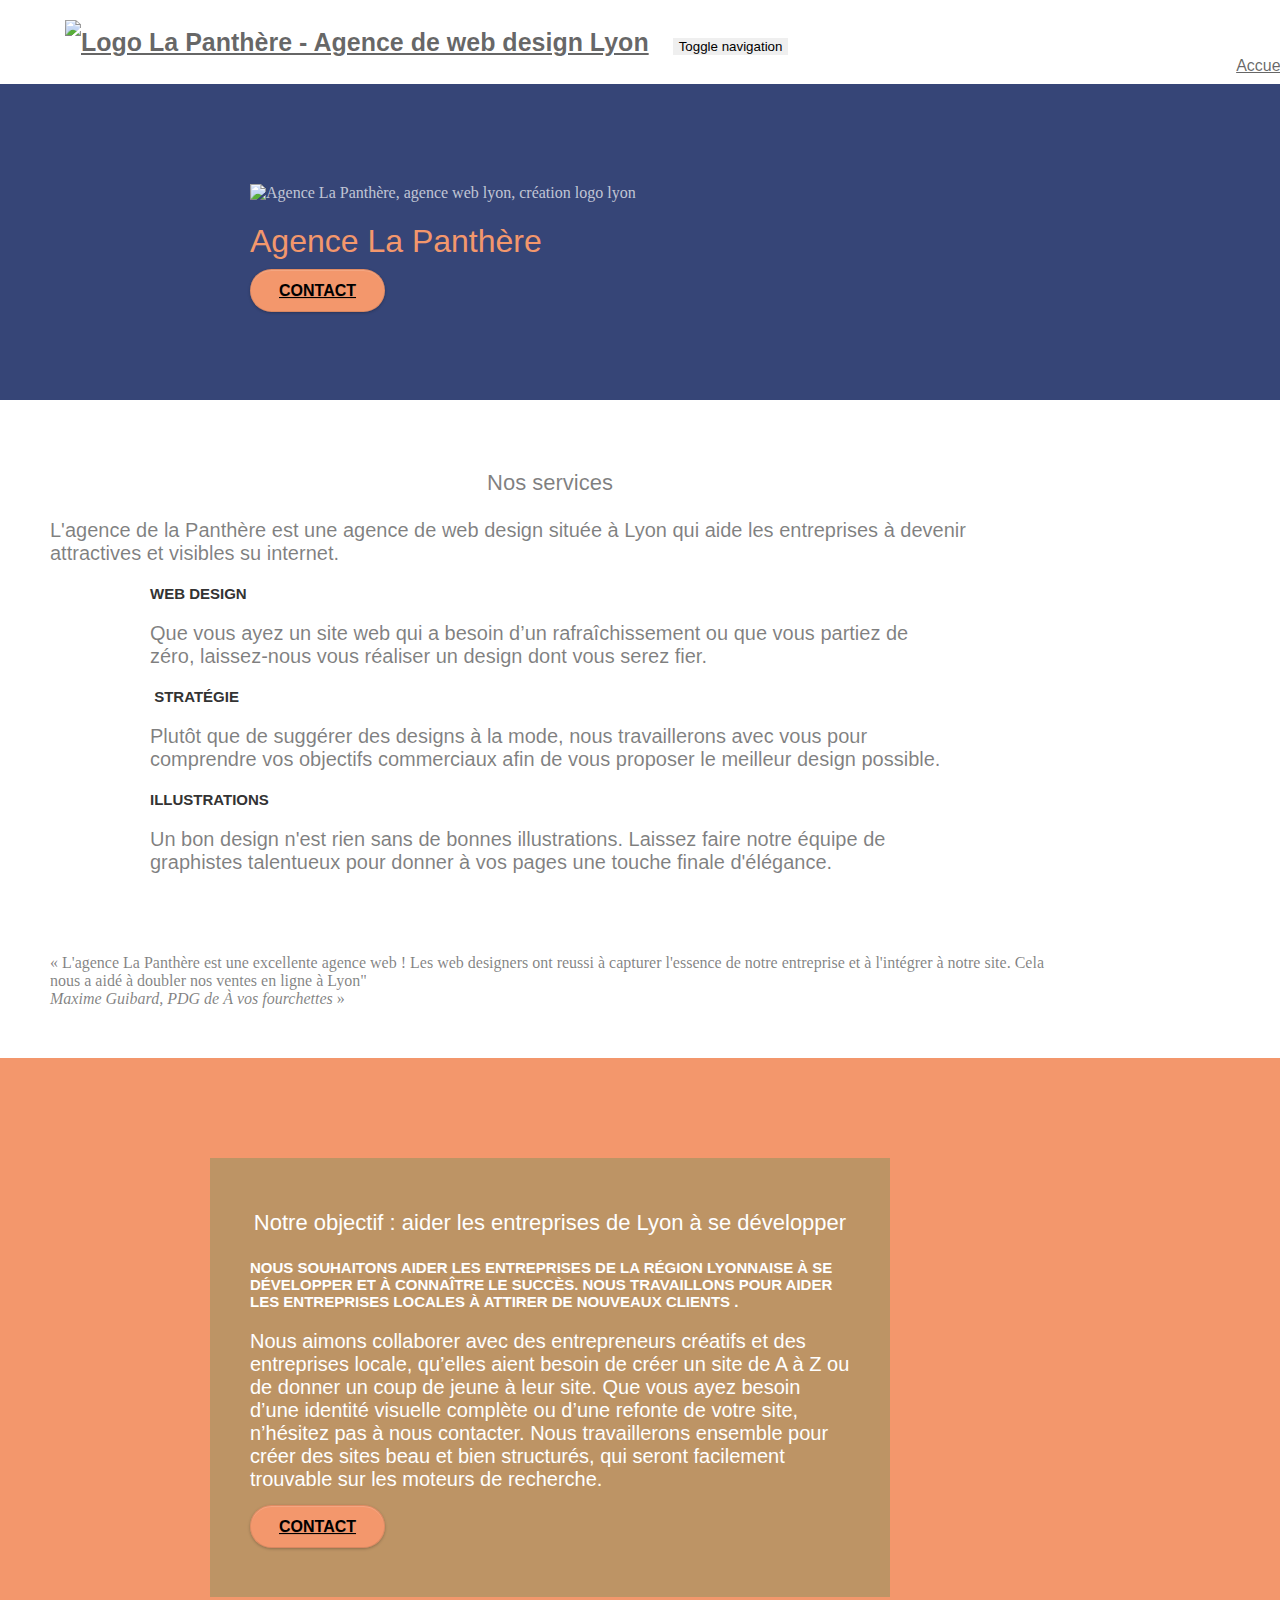
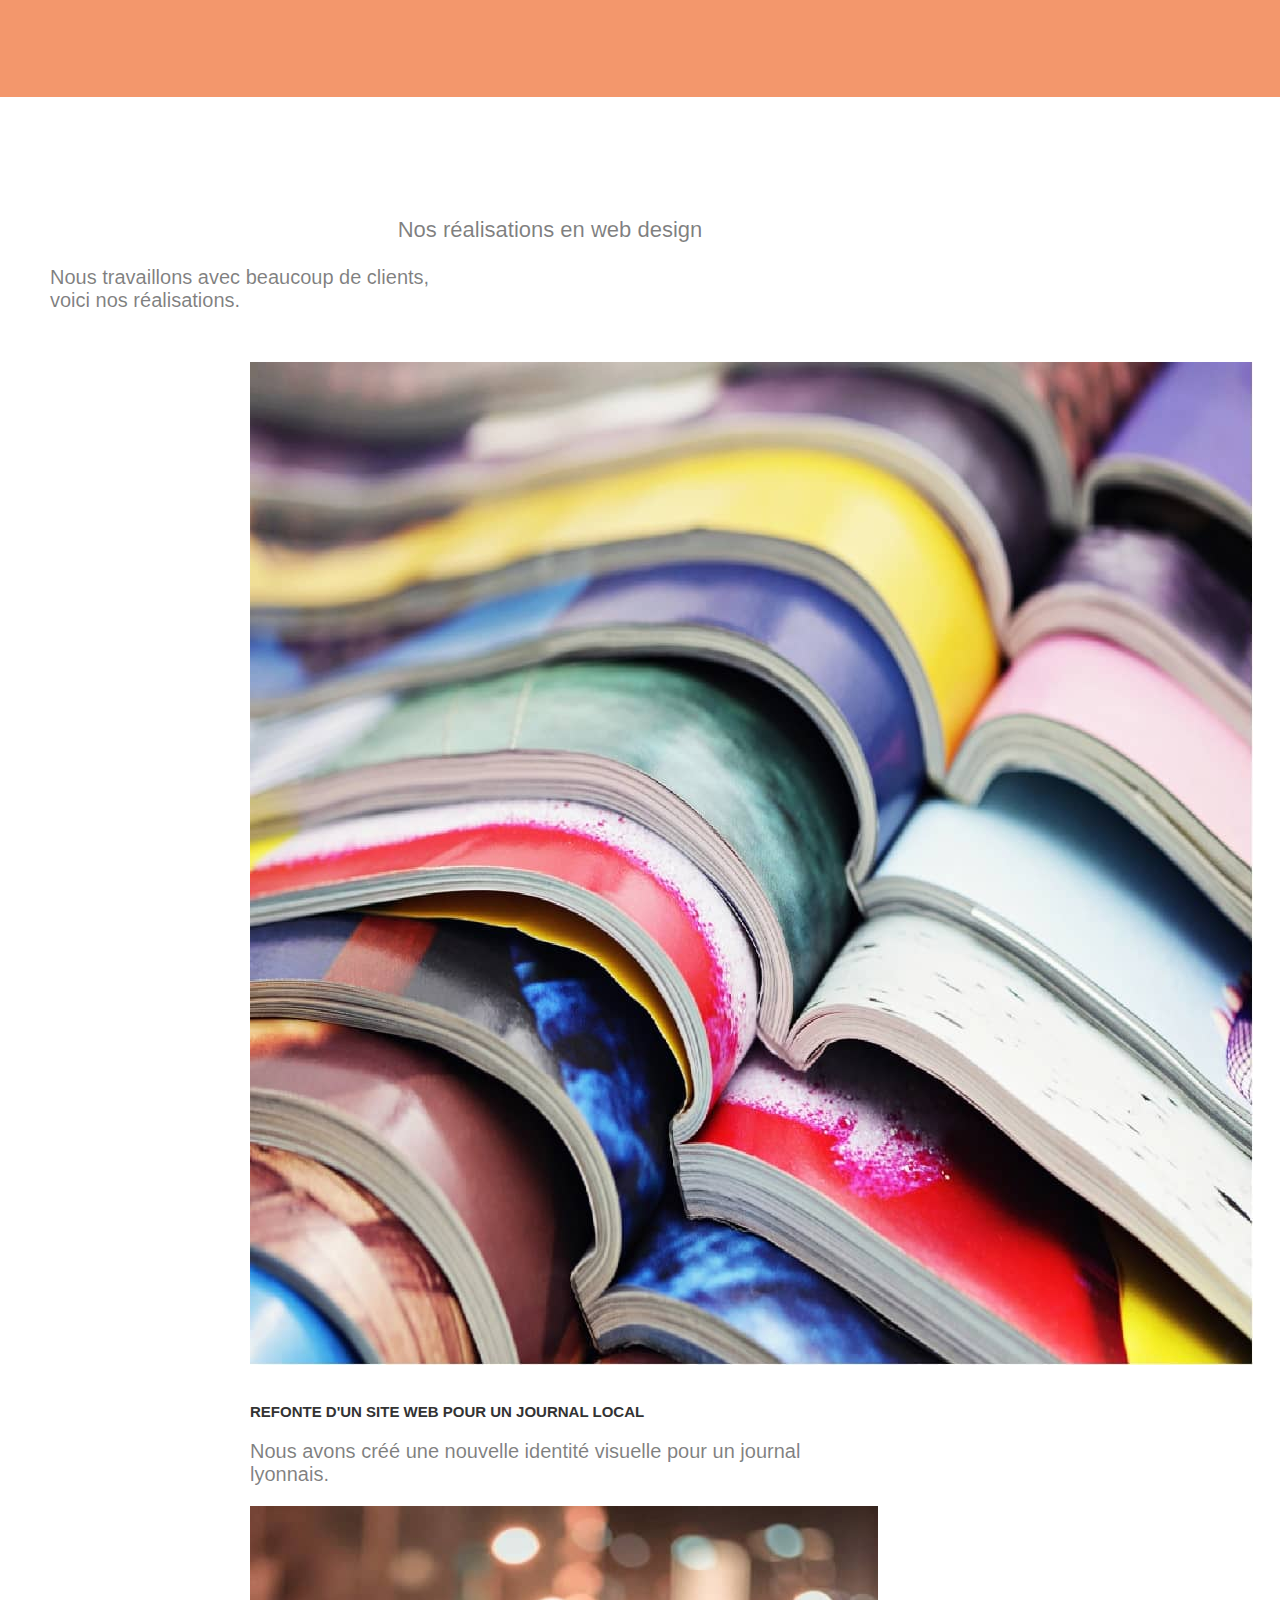
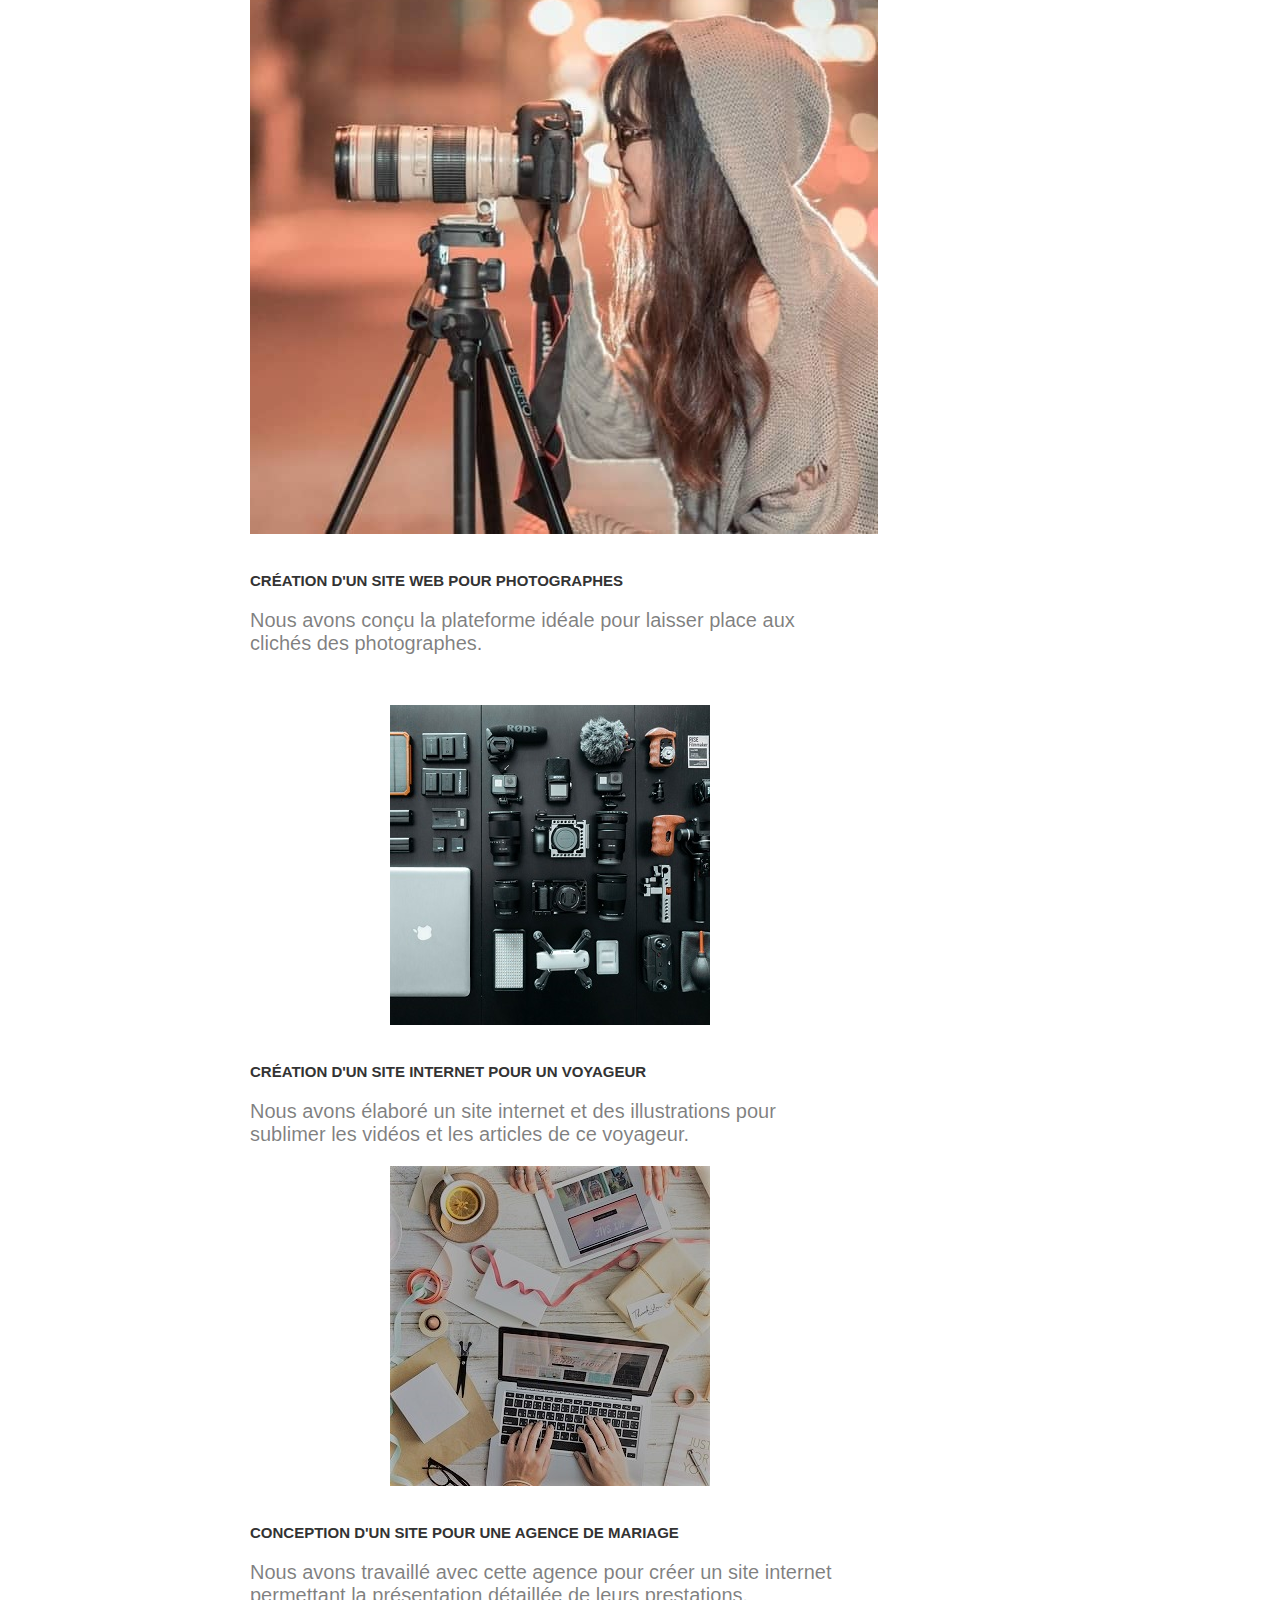
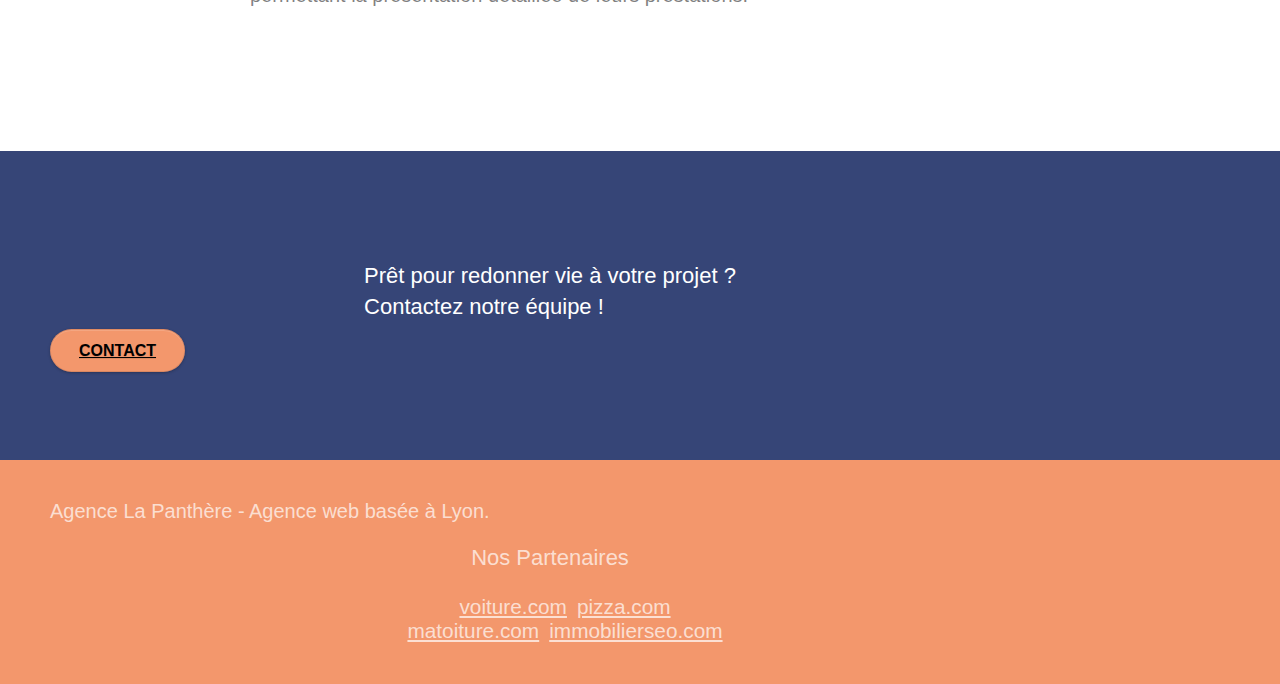
==== index.html @ dbff0702 "label" ====
<!doctype html>
<html lang="fr">
<head>
    <meta charset="utf-8">
    <meta name="keywords" content="seo, google, site web, site internet, agence design lyon, agence design, agence design,agence design,agence design,agence design,agence design,agence design,agence design,agence design">
    <meta name="description" content="La Panthère, entreprise de web design à Lyon vous apporte son expertise">
    <meta name="viewport" content="width=device-width, initial-scale=1.0, viewport-fit=cover">
	<meta name="robots" content="follow"/>
    <link rel="shortcut icon" type="image/png" href="favicon.jpg">
    
	<link rel="stylesheet" type="text/css" href="./css/bootstrap.css">
	<link rel="stylesheet" type="text/css" href="style.css">
	<link rel="stylesheet" type="text/css" href="./css/font-awesome.css">
	<link rel="stylesheet" type="text/css" href="./css/et-line.css">
	
    
	<script src="./js/jquery-2.1.0.js"></script>
	<script src="./js/bootstrap.js"></script>
	<script src="./js/blocs.js"></script>
	<script src="./js/jquery.touchSwipe.js" defer></script>
	<script src="./js/gmaps.js"></script>

    <title>La Panthère - Agence de web design Lyon</title>

    
<!-- Analytics -->
 
<!-- Analytics END -->
    
</head>
<body>
<!-- Principal conteneur -->
<div class="page-container">
    
<!-- bloc-0 -->
<div class="bloc bgc-white l-bloc " id="bloc-0">
	<div class="container bloc-sm">

		<nav class="navbar row">
			<div class="navbar-header">
				<a class="navbar-brand" href="index.html"><img src="img/agence-la-panthere-monochrome.svg" alt="Logo La Panthère - Agence de web design Lyon " height="40" /></a>
				<button id="nav-toggle" type="button" class="ui-navbar-toggle navbar-toggle" data-toggle="collapse" data-target=".navbar-1">
					<span class="sr-only">Toggle navigation</span><span class="icon-bar"></span><span class="icon-bar"></span><span class="icon-bar"></span>
				</button>
			</div>
			<div class="collapse navbar-collapse navbar-1 special-dropdown-nav">
				<ul class="site-navigation nav navbar-nav">
					<li>
						<a href="index.html">Accueil</a>
					</li>
					<li>
					</li>
					<li>
						<a href="page2.html">page2 &gt;</a>
					</li>
				</ul>
			</div>
		</nav>
	</div>
</div>
<!-- bloc-0 END -->

<!-- bloc-1-presentation -->
<div class="bloc bgc-dark-slate-blue bg-banniere d-bloc bg-t-edge bloc-bg-texture texture-paper b-parallax" id="bloc-1-hero">
	<div class="container bloc-lg">
		<div class="row tight-width-whitespace">
			<div class="col-sm-12">
				<img src="img/logo.png" class="center-block image-resize-mode" width="100" alt="Agence La Panthère, agence web lyon, création logo lyon" />
				<h1 class="text-center hero-bloc-text tc-white ">
					Agence La Panthère
				</h1>
				<div class="text-center">
					<a href="page2.html" class="btn btn-lg btn-clean btn-rd cta-hero btn-atomic-tangerine" id="cta-hero">Contact</a>
				</div>
			</div>
		</div>
	</div>
</div>
<!-- bloc-1-presentation END -->

<!-- bloc-2-services -->
<div class="bloc bgc-white l-bloc" id="bloc-2-services">
	<div class="container bloc-md">
		<div class="row">
			<div>
				<h2 class="text-center ">Nos services</h2>
			</div>
			<div class="col-sm-12 text-center">
				<p>L'agence de la Panthère est une agence de web design située à Lyon qui
					aide les
					entreprises à devenir attractives et visibles su internet.</p>
			</div>
		</div>
		<div class="row voffset-lg med-width-whitespace">
			<div class="col-sm-4">
				<div class="text-center">
					<span class="et-icon-browser sm-shadow icon-dark-slate-blue icons icon-lg"></span>
				</div>
				<h3 class="mg-md text-center">
					Web design
				</h3>
				<p class="text-center">
					Que vous ayez un site web qui a besoin d&rsquo;un rafraîchissement ou que vous partiez de zéro, laissez-nous vous réaliser un design dont vous serez fier.
				</p>
			</div>
			<div class="col-sm-4">
				<div class="text-center">
					<span class="et-icon-presentation sm-shadow icon-dark-slate-blue icons icon-lg"></span>
				</div>
				<h3 class="mg-md text-center">
					&nbsp;Stratégie
				</h3>
				<p class="text-center ">
					Plutôt que de suggérer des designs à la mode, nous travaillerons avec vous pour comprendre vos objectifs commerciaux afin de vous proposer le meilleur design possible.<br>
				</p>
			</div>
			<div class="col-sm-4">
				<div class="text-center">
					<span class="et-icon-edit sm-shadow icon-dark-slate-blue icons icon-lg"></span>
				</div>
				<h3 class="mg-md text-center">
					Illustrations
				</h3>
				<p class="text-center ">
					Un bon design n'est rien sans de bonnes illustrations. Laissez faire notre équipe de graphistes talentueux pour donner à vos pages une touche finale d'élégance.
				</p>
			</div>
		</div>
		<div class="row voffset-lg voffset">
			<div class="col-xs-12 col-md-8 col-md-offset-2 text-center">
				<q>
					L'agence La Panthère est une excellente agence web ! Les web designers ont reussi à capturer
					l'essence de notre entreprise et à l'intégrer à notre site. Cela nous a aidé à doubler nos ventes
					en ligne à Lyon"<br>
					<cite>Maxime Guibard, PDG de À vos fourchettes</cite>
				</q>

			</div>
		</div>
	</div>
</div>
<!-- bloc-2-services END -->

<!-- bloc-3-what-i-do -->
<div class="bloc tc-white bgc-atomic-tangerine bg-presentation d-bloc bloc-bg-texture texture-paper b-parallax" id="bloc-3-what-i-do">
	<div class="container bloc-lg">
		<div class="row tight-width-whitespace black-background">
			<div class="col-sm-12">
				<h2 class="mg-md text-center white">
					Notre objectif : aider les entreprises de Lyon à se développer
				</h2>
				<h3 class="mg-md text-center white">
					Nous souhaitons aider les entreprises de la région Lyonnaise à se développer et à connaître le succès. Nous travaillons pour aider les entreprises locales à attirer de nouveaux clients .<br>
				</h3>
				<p class="text-center white">
					Nous aimons collaborer avec des entrepreneurs créatifs et des entreprises locale,
					 qu’elles aient besoin de créer un site de A à Z ou de donner un coup de jeune
					  à leur site. Que vous ayez besoin d’une identité visuelle complète ou d’une
					   refonte de votre site, n’hésitez pas à nous contacter. Nous travaillerons
					    ensemble pour créer des sites beau et bien structurés, qui seront facilement
						 trouvable sur les moteurs de recherche. <br><br>
						 <a href="page2.html" class="btn btn-lg btn-clean btn-rd cta-hero btn-atomic-tangerine" id="cta-hero">Contact</a><br>
				</p>
			</div>
		</div>
	</div>
</div>
<!-- bloc-3-what-i-do END -->

<!-- bloc-4-portfolio -->
<div class="bloc bgc-white bg-lines-h2-bg bg-repeat l-bloc" id="bloc-4-portfolio">
	<div class="container bloc-lg">
		<div class="row">
			<div>
				<h2 class="text-center">Nos réalisations en web design</h2>
			</div>
			<div class="col-sm-12 text-center">
				<p>Nous travaillons avec beaucoup de clients, <br> voici nos réalisations.</p>
			</div>
		</div>
		<div class="row tight-width-whitespace portfolio-row">
			<div class="col-sm-6">
				<a href="#" data-lightbox="img/1.jpg" data-gallery-id="gallery-1" data-caption="Refonte d'un site web pour un journal local" data-frame="snapshot-lb"><img src="img/1.jpg" alt="lyon web design logo agence web meilleure agence et refonte site web journal" class="img-responsive portfolio-thumb" /></a>
				<h3 class="mg-md text-center">
					Refonte d'un site web pour un journal local
				</h3>
				<p class="text-center">
					Nous avons créé une nouvelle identité visuelle pour un journal lyonnais.
				</p>
			</div>
			<div class="col-sm-6">
				<a href="#" data-lightbox="img/2.jpg" data-gallery-id="gallery-1" data-caption="Création d'un site web pour photographes" data-frame="snapshot-lb"><img src="img/2.jpg" class="img-responsive portfolio-thumb" alt="lyon web design logo agence web meilleure agence, Création d'un site web pour photographes" /></a>
				<h3 class="mg-md text-center">
					Création d'un site web pour photographes
				</h3>
				<p class="text-center">
					Nous avons conçu la plateforme idéale pour laisser place aux clichés des photographes.
				</p>
			</div>
		</div>
		<div class="row tight-width-whitespace portfolio-row">
			<div class="col-sm-6">
				<a href="#" data-lightbox="img/3.jpg" data-gallery-id="gallery-1" data-caption="Création d'un site internet pour un voyageur" data-frame="snapshot-lb"><img src="img/3.jpg" class="img-responsive portfolio-thumb" alt="lyon web design logo agence web meilleure agence, Création d'un site web pour voyageur"/></a>
				<h3 class="mg-md text-center">
					Création d'un site internet pour un voyageur
				</h3>
				<p class="text-center">
					Nous avons élaboré un site internet et des illustrations pour sublimer les vidéos et les articles de ce voyageur.
				</p>
			</div>
			<div class="col-sm-6">
				<a href="#" data-lightbox="img/4.jpg" data-gallery-id="gallery-1" data-caption="Conception d'un site pour une agence de mariage" data-frame="snapshot-lb"><img src="img/4.jpg" class="img-responsive portfolio-thumb" alt="lyon web design logo agence web meilleure agence, Création d'un site web pour agence de mariage" /></a>
				<h3 class="mg-md text-center">
					Conception d'un site pour une agence de mariage
				</h3>
				<p class="text-center">
					Nous avons travaillé avec cette agence pour créer un site internet permettant la présentation détaillée de leurs prestations.
				</p>
			</div>
		</div>
	</div>
</div>
<!-- bloc-4-portfolio END -->

<!-- bloc-5-cta -->
<div class="bloc bgc-dark-slate-blue bg-banniere d-bloc bloc-bg-texture texture-paper" id="bloc-5-cta">
	<div class="container bloc-lg">
		<div class="row">
			<h2 class="mg-md text-center white">
				Prêt pour redonner vie à votre projet ?<br>Contactez notre équipe !
			</h2>
			<div class="col-sm-12 text-center">
				<a href="page2.html" class="btn btn-atomic-tangerine btn-clean btn-rd btn-lg cta-hero">Contact</a>
			</div>
		</div>
	</div>
</div>
<!-- bloc-5-cta END -->

<!-- ScrollToTop Button -->
<a class="bloc-button btn btn-d scrollToTop" onclick="scrollToTarget('1')"><span class="fa fa-chevron-up"></span></a>
<!-- ScrollToTop Button END-->

<!-- Footer - bloc-8 -->
<div class="bloc bgc-atomic-tangerine d-bloc" id="bloc-8">
	<div class="container bloc-sm">
		<div class="row">
			<div class="col-sm-12">
				<p class="text-center">
					Agence La Panthère - Agence web basée à Lyon.<br>
				</p>
				<div class="row row-no-gutters social">
					<div class="col-sm-3">
						<div class="text-center">
							<a class="social" href="https://twitter.com/?lang=fr"><span aria-label="Twitter" class="fa fa-twitter icon-md"></span></a>
						</div>
					</div>
					<div class="col-sm-3">
						<div class="text-center">
							<a class="social" href="https://www.facebook.com/"><span aria-label="Facebook" class="fa fa-facebook icon-md"></span></a>
						</div>
					</div>
					<div class="col-sm-3">
						<div class="text-center">
							<a class="social" href="https://dribbble.com/"><span aria-label="Dribbble" class="fa fa-dribbble icon-md"></span></a>
						</div>
					</div>
					<div class="col-sm-3">
						<div class="text-center">
							<a class="social" href="https://www.instagram.com/?hl=fr"><span aria-label="Instagram" class="fa fa-instagram icon-md"></span></a>
						</div>
					</div>
					<div class="partners row">
						<div class="col-sm-12">
							<aside>
								<h2>Nos Partenaires</h2>
								<ul>
									<li><a class="foot-font-color" href="voiture.com">voiture.com</a></li>
									<li><a class="foot-font-color" href="pizza.com">pizza.com</a></li>
									<li><a class="foot-font-color" href="matoiture.com">matoiture.com</a></li>
									<li><a class="foot-font-color" href="immobilierseo.com">immobilierseo.com</a></li>
								</ul>
							</aside>
						</div>
					</div>
				</div>
			</div>
		</div>
	</footer>
<!-- Footer - bloc-8 END -->

</div>
<!-- Principal conteneur END -->
    

</body>
</html>
---- style.css ----
body {
    margin: 0;
    padding: 0;
    background: #FFF;
    overflow-x: hidden;
    -webkit-font-smoothing: antialiased;
    -moz-osx-font-smoothing: grayscale;
}

a,
button {
    transition: all .3s ease-in-out;
    outline: none!important;
}

a:hover {
    text-decoration: none;
    cursor: pointer;
}


ul{
    list-style: none;
    display: flex;
    font-size: 1.3em;
    justify-content: center;
    flex-wrap: wrap;
}

li{
    margin-right: 10px;
}

#page-loading-blocs-notifaction {
    position: fixed;
    top: 0;
    bottom: 0;
    width: 100%;
    z-index: 100000;
    background: #FFFFFF url("img/pageload-spinner.gif") no-repeat center center;
}

.bloc {
    width: 100%;
    clear: both;
    background: 50% 50% no-repeat;
    padding: 0 50px;
    -webkit-background-size: cover;
    -moz-background-size: cover;
    -o-background-size: cover;
    background-size: cover;
    position: relative;
}

.bloc .container {
    padding-left: 0;
    padding-right: 0;
}

.bloc-lg {
    padding: 100px 50px;
}

.bloc-md {
    padding: 50px;
}

.bloc-sm {
    padding: 20px 50px;
}

.bg-center,
.bg-l-edge,
.bg-r-edge,
.bg-t-edge,
.bg-b-edge,
.bg-tl-edge,
.bg-bl-edge,
.bg-tr-edge,
.bg-br-edge,
.bg-repeat {
    -webkit-background-size: auto!important;
    -moz-background-size: auto!important;
    -o-background-size: auto!important;
    background-size: auto!important;
}

.bg-repeat {
    background: repeat;
}

.bg-t-edge {
    background: top no-repeat;
}

.bloc-bg-texture::before {
    content: "";
    background-size: 2px 2px;
    position: absolute;
    top: 0;
    bottom: 0;
    left: 0;
    right: 0;
}

.texture-paper::before {
    background: url("img/texture-paper.png");
    background-size: 280px 280px;
}

.b-parallax {
    background-attachment: fixed;
}

.d-bloc {
    color: rgba(255, 255, 255, .7);
}

.d-bloc button:hover {
    color: rgba(255, 255, 255, .9);
}

.d-bloc .icon-round,
.d-bloc .icon-square,
.d-bloc .icon-rounded,
.d-bloc .icon-semi-rounded-a,
.d-bloc .icon-semi-rounded-b {
    border-color: rgba(255, 255, 255, .9);
}

.d-bloc .divider-h span {
    border-color: rgba(255, 255, 255, .2);
}

.d-bloc .a-btn,
.d-bloc .navbar a,
.d-bloc .navbar-brand,
.d-bloc a .icon-sm,
.d-bloc a .icon-md,
.d-bloc a .icon-lg,
.d-bloc a .icon-xl,
.d-bloc h1 a,
.d-bloc h2 a,
.d-bloc h3 a,
.d-bloc h4 a,
.d-bloc h5 a,
.d-bloc h6 a,
.d-bloc p a {
    color: rgba(255, 255, 255, .6);
}

.d-bloc .a-btn:hover,
.d-bloc .navbar a:hover,
.d-bloc .navbar-brand:hover,
.d-bloc a:hover .icon-sm,
.d-bloc a:hover .icon-md,
.d-bloc a:hover .icon-lg,
.d-bloc a:hover .icon-xl,
.d-bloc h1 a:hover,
.d-bloc h2 a:hover,
.d-bloc h3 a:hover,
.d-bloc h4 a:hover,
.d-bloc h5 a:hover,
.d-bloc h6 a:hover,
.d-bloc p a:hover {
    color: rgba(255, 255, 255, 1);
}

.d-bloc .navbar-toggle .icon-bar {
    background: rgba(255, 255, 255, 1);
}

.d-bloc .btn-wire,
.d-bloc .btn-wire:hover {
    color: rgba(255, 255, 255, 1);
    border-color: rgba(255, 255, 255, 1);
}

.d-bloc .panel {
    color: rgba(0, 0, 0, .5);
}

.d-bloc .panel button:hover {
    color: rgba(0, 0, 0, .7);
}

.d-bloc .panel icon {
    border-color: rgba(0, 0, 0, .7);
}

.d-bloc .panel .divider-h span {
    border-color: rgba(0, 0, 0, .1);
}

.d-bloc .panel .a-btn {
    color: rgba(0, 0, 0, .6);
}

.d-bloc .panel .a-btn:hover {
    color: rgba(0, 0, 0, 1);
}

.d-bloc .panel .btn-wire,
.d-bloc .panel .btn-wire:hover {
    color: rgba(0, 0, 0, .7);
    border-color: rgba(0, 0, 0, .3);
}

.d-bloc .panel,
.l-bloc {
    color: rgba(0, 0, 0, .5);
}

.d-bloc .panel button:hover,
.l-bloc button:hover {
    color: rgba(0, 0, 0, .7);
}

.l-bloc .icon-round,
.l-bloc .icon-square,
.l-bloc .icon-rounded,
.l-bloc .icon-semi-rounded-a,
.l-bloc .icon-semi-rounded-b {
    border-color: rgba(0, 0, 0, .7);
}

.d-bloc .panel .divider-h span,
.l-bloc .divider-h span {
    border-color: rgba(0, 0, 0, .1);
}

.d-bloc .panel .a-btn,
.l-bloc .a-btn,
.l-bloc .navbar a,
.l-bloc .navbar-brand,
.l-bloc a .icon-sm,
.l-bloc a .icon-md,
.l-bloc a .icon-lg,
.l-bloc a .icon-xl,
.l-bloc h1 a,
.l-bloc h2 a,
.l-bloc h3 a,
.l-bloc h4 a,
.l-bloc h5 a,
.l-bloc h6 a,
.l-bloc p a {
    color: rgba(0, 0, 0, .6);
}

.d-bloc .panel .a-btn:hover,
.l-bloc .a-btn:hover,
.l-bloc .navbar a:hover,
.l-bloc .navbar-brand:hover,
.l-bloc a:hover .icon-sm,
.l-bloc a:hover .icon-md,
.l-bloc a:hover .icon-lg,
.l-bloc a:hover .icon-xl,
.l-bloc h1 a:hover,
.l-bloc h2 a:hover,
.l-bloc h3 a:hover,
.l-bloc h4 a:hover,
.l-bloc h5 a:hover,
.l-bloc h6 a:hover,
.l-bloc p a:hover {
    color: rgba(0, 0, 0, 1);
}

.l-bloc .navbar-toggle .icon-bar {
    color: rgba(0, 0, 0, .6);
}

.d-bloc .panel .btn-wire,
.d-bloc .panel .btn-wire:hover,
.l-bloc .btn-wire,
.l-bloc .btn-wire:hover {
    color: rgba(0, 0, 0, .7);
    border-color: rgba(0, 0, 0, .3);
}

.voffset {
    margin-top: 30px;
}

.voffset-lg {
    margin-top: 80px;
}

.row-no-gutters {
    margin-right: 0;
    margin-left: 0;
}

.row.row-no-gutters > [class^="col-"],
.row.row-no-gutters > [class*=" col-"] {
    padding-right: 0;
    padding-left: 0;
}

#bloc-1-hero h1 {
    font-size: 32px;
}

.navbar {
    margin-bottom: 0;
    z-index: 1;
}

.navbar-brand {
    height: auto;
    padding: 3px 15px;
    font-size: 25px;
    font-weight: normal;
    font-weight: 600;
    line-height: 44px;
}

.navbar-brand img {
    max-height: 200px;
    margin: 0 5px 0 0;
    display: inline;
}

.navbar-brand img[src$=svg] {
    min-width: 100px;
}

.nav-center .navbar-brand img {
    margin: 0;
}

.navbar .nav {
    padding-top: 2px;
    margin-right: -16px;
    float: right;
    z-index: 1;
}

.nav > li {
    float: left;
    margin-top: 4px;
    font-size: 16px;
}

.navbar-nav .open .dropdown-menu > li > a {
    text-align: inherit;
}

.nav > li a:hover,
.nav > li a:focus {
    background: transparent;
}

.navbar-toggle {
    margin: 10px 10px 0 0;
    border: 0px;
}

.navbar-toggle:hover {
    background: transparent!important;
}

.navbar-toggle .icon-bar {
    background-color: rgba(0, 0, 0, .5);
    width: 26px;
}

.nav-invert .navbar .nav {
    float: left;
}

.nav-invert .navbar-header,
.nav-invert .navbar-brand {
    float: right;
    position: relative;
    z-index: 2;
}

@media (min-width: 768px) {
    .site-navigation {
        position: absolute;
        top: 50%;
        right: 20px;
        transform: translate(0, -50%);
        -webkit-transform: translateY(-50%);
    }
    .nav > li .dropdown-menu a,
    .nav > li .dropdown-menu a:hover {
        color: #484848;
    }
    .nav-invert .site-navigation {
        left: 0;
        right: 0;
    }
    .nav-center {
        text-align: center;
    }
    .nav-center .navbar-header {
        width: 100%;
    }
    .nav-center .navbar-header,
    .nav-center .navbar-brand,
    .nav-center .nav > li {
        float: none;
        display: inline-block;
    }
    .nav-center .site-navigation {
        position: relative;
        width: 100%;
        right: 0;
        margin-right: 0px;
        margin-top: 20px;
    }
    .nav-center.mini-nav .navbar-toggle {
        float: none;
        margin: 10px auto 0;
    }
}

.nav > li > .dropdown a {
    background: none!important;
    display: block;
    padding: 14px 15px;
}

nav .caret {
    margin: 0 5px;
}

.dropdown-menu .dropdown-menu {
    top: -8px;
    left: 100%;
}

.dropdown-menu .dropmenu-flow-right {
    top: 100%;
    left: 0;
    margin-left: -1px;
    border-top-left-radius: 0;
    border-top-right-radius: 0;
}

.dropdown-menu .dropdown span {
    border: 4px solid black;
    border-top-color: transparent;
    border-right-color: transparent;
    border-bottom-color: transparent;
    margin: 6px -5px 0 0!important;
    float: right;
}

.mg-md {
    margin-top: 10px;
    margin-bottom: 20px;
}

.mg-lg {
    margin-top: 10px;
    margin-bottom: 40px;
}

.btn {
    margin: 0 5px 5px 0;
}

.btn.pull-right {
    margin: 0 0 5px 5px;
}

.btn-d,
.btn-d:hover,
.btn-d:focus {
    color: #FFF;
    background: rgba(0, 0, 0, .3);
}

button {
    outline: none!important;
}

.btn-rd {
    border-radius: 40px;
}

.btn-clean {
    border: 1px solid rgba(0, 0, 0, .08);
    border-bottom-color: rgba(0, 0, 0, .1);
    text-shadow: 0 1px 0 rgba(0, 0, 1, .1);
    box-shadow: 0 1px 3px rgba(0, 0, 1, .25), inset 0 1px 0 0 rgba(255, 255, 255, .15);
}

.icon-md {
    font-size: 30px!important;
}

.icon-lg {
    font-size: 60px!important;
}

.sm-shadow {
    text-shadow: 0 1px 2px rgba(0, 0, 0, .3);
}

.panel-sq,
.panel-sq .panel-heading,
.panel-sq .panel-footer {
    border-radius: 0;
}

.panel-rd {
    border-radius: 30px;
}

.panel-rd .panel-heading {
    border-radius: 29px 29px 0 0;
}

.panel-rd .panel-footer {
    border-radius: 0 0 29px 29px;
}

.form-control {
    border-color: rgba(0, 0, 0, .1);
    box-shadow: none;
}

.scrollToTop {
    width: 40px;
    height: 40px;
    position: fixed;
    bottom: 20px;
    opacity: 0;
    right: 20px;
    z-index: 500;
    transition: all .3s ease-in-out;
}

.scrollToTop span {
    margin-top: 6px;
}

.showScrollTop {
    font-size: 14px;
    opacity: 1;
}

a[data-lightbox] {
    position: relative;
    display: block;
    text-align: center;
}

a[data-lightbox]:hover::before {
    content: "+";
    font-family: "HelveticaNeue-Light", "Helvetica Neue Light", "Helvetica Neue", Helvetica, Arial;
    font-size: 32px;
    width: 50px;
    height: 50px;
    margin-left: -25px;
    border-radius: 50%;
    background: rgba(0, 0, 0, .6);
    color: #FFF;
    font-weight: 100;
    z-index: 1;
    position: absolute;
    top: 50%;
    transform: translateY(-50%);
    -webkit-transform: translateY(-50%);
}

a[data-lightbox]:hover img {
    opacity: 0.6;
    -webkit-animation-fill-mode: none;
    animation-fill-mode: none;
}

#lightbox-modal {
    display: flex;
    align-items: center;
}

#lightbox-modal .modal-dialog {
    width: 90%;
    max-width: 900px;
    margin: 0 auto 0;
}

#lightbox-modal .modal-dialog img {
    max-height: 90vh;
    margin: 0 auto;
}

.lightbox-caption {
    padding: 20px;
    color: #FFF;
    background: rgba(0, 0, 0, .5);
    position: absolute;
    left: 15px;
    right: 15px;
    bottom: 5px;
}

.close-lightbox {
    color: #FFF;
    font-size: 30px;
    position: absolute;
    top: 20px;
    right: 20px;
    z-index: 20;
    background: rgba(0, 0, 0, .5);
    border: none;
    line-height: 30px;
    padding: 0 9px 5px;
    opacity: 0.3;
}

.close-lightbox:hover,
.next-lightbox:hover,
.prev-lightbox:hover {
    opacity: 1.0;
    color: #FFF;
}

.next-lightbox,
.prev-lightbox {
    font-size: 20px;
    color: rgba(255, 255, 255, .9);
    background: rgba(0, 0, 0, .5);
    transition: all .2s ease-in-out;
    position: absolute;
    top: 45%;
    z-index: 1;
    opacity: 0.4;
}

.next-lightbox {
    padding: 6px 8px 1px 13px;
    right: 25px;
}

.prev-lightbox {
    padding: 6px 13px 1px 10px;
    left: 25px;
}

.snapshot-lb .modal-body {
    padding-bottom: 45px;
}

.snapshot-lb .lightbox-caption {
    padding: 0;
    color: rgba(0, 0, 0, .5);
    background: none;
}

h1,
h2,
h3,
h4,
h5,
h6,
p,
label,
.btn,
a {
    font-family: "helvetica";
    font-weight: 400;
}

li a{
    color: #FFFFFF;
}

.container {
    max-width: 1000px;
}

.hero-bloc-text {
    font-size: 38px;
}

.hero-bloc-text-sub {
    font-size: 36px;
}

.statement-bloc-text {
    line-height: 26px;
    font-style: italic;
    font-size: 20px;
    text-align: center;
    font-weight: lighter;
    max-width: 520px;
    margin: auto auto auto auto;
}

p {
    font-size: 20px;
}

.tight-width-whitespace {
    max-width: 600px;
    margin: auto auto auto auto;
}

.h1 {
    font-size: 20px;
    font-family: "Open Sans";
}

.cta-hero {
    margin-top: 22px;
    color: black !important;
    text-transform: uppercase;
    padding: 12px 28px 12px 28px;
    font-size: 16px;
    font-weight: 700;
}

.social {
    max-width: 400px;
    margin: auto auto auto auto;
}

h2 {
    font-size: 22px;
    line-height: 1.4em;
    display: flex;
    justify-content: center;
}

h3 {
    font-size: 15px;
    text-transform: uppercase;
    font-weight: 700;
    color: #333333!important;
}

.med-width-whitespace {
    max-width: 800px;
    margin: auto auto auto auto;
    box-shadow: 0px 0px 0px #000000;
}

h1 {
    color: #333333!important;
}

h4 {
    color: #333333!important;
}

.icons {
    margin-bottom: 14px;
    margin-top: 24px;
}

.white {
    color: #FFFFFF!important;
}

.foot-font-color{
    color: rgba(255, 255, 255, .7);
}

.font-color-black{
    color: #333333;
}

.portfolio-thumb {
    margin-bottom: 24px;
}

.portfolio-row {
    margin-bottom: 44px;
    margin-top: 50px;
}

.avatar {
    box-shadow: 0px 4px 9px rgba(0, 0, 0, 0.3);
}

.black-background {
    background-color: rgba(165, 147, 99, 0.7);
    padding: 40px 40px 40px 40px;
}

.bold-link {
    font-weight: 900;
    text-decoration: underline!important;
}

.bgc-white {
    background-color: #FFFFFF;
}

.bgc-dark-slate-blue {
    background-color: #364577;
}

.bgc-atomic-tangerine {
    background-color: #F3976C;
}

.tc-white {
    color: #F3976C!important;
}

.btn-atomic-tangerine {
    background: #F3976C;
    color: black !important;
}

.btn-atomic-tangerine:hover {
    background: #c27956!important;
    color: #FFFFFF!important;
}

.ltc-white {
    color: #FFFFFF!important;
}

.ltc-white:hover {
    color: #cccccc!important;
}

.ltc-atomic-tangerine {
    color: #F3976C!important;
}

.ltc-atomic-tangerine:hover {
    color: #c27956!important;
}

.icon-dark-slate-blue {
    color: #364577!important;
    border-color: #364577!important;
}

.bg-dots-bg {
    background-image: url("img/dots-bg.png");
}

.bg-lines-h2-bg {
    background-image: url("img/lines-h2-bg.png");
}

.bg-banniere {
    background-image: url("img/agence-la-panthere.jpg");
}

.bg-presentation {
    background-image: url("img/image-de-presentation.bmp");
}

@media (max-width: 1024px) {
    .bloc {
        padding-left: 20px;
        padding-right: 20px;
    }
    .bloc.full-width-bloc,
    .bloc-tile-2.full-width-bloc .container,
    .bloc-tile-3.full-width-bloc .container,
    .bloc-tile-4.full-width-bloc .container {
        padding-left: 0;
        padding-right: 0;
    }
}

@media (max-width: 992px) and (min-width: 768px) {
    .navbar .nav {
        max-width: 80%
    }
    .nav-center.navbar .nav {
        max-width: 100%
    }
}

@media only screen and (min-device-width: 768px) and (max-device-width: 1024px) and (orientation: landscape) {
    .b-parallax {
        background-attachment: scroll;
    }
}

@media only screen and (min-device-width: 1024px) and (max-device-width: 1366px) and (-webkit-min-device-pixel-ratio: 1.5) {
    .b-parallax {
        background-attachment: scroll;
    }
}

@media (max-width: 991px) {
    .container {
        width: 100%;
    }
    .b-parallax {
        background-attachment: scroll;
    }
    .page-container,
    #hero-bloc {
        overflow-x: hidden;
        position: relative;
    }
    .bloc {
        padding-left: constant(safe-area-inset-left);
        padding-right: constant(safe-area-inset-right);
    }
    .bloc-group,
    .bloc-group .bloc {
        display: block;
        width: 100%;
    }
    .bloc-fill-screen .fill-bloc-top-edge,
    .bloc-fill-screen .fill-bloc-bottom-edge {
        padding: 0 20px;
        padding-left: constant(safe-area-inset-left);
        padding-right: constant(safe-area-inset-right);
    }
}

@media (max-width: 767px) {
    .page-container {
        overflow-x: hidden;
        position: relative;
    }
    h1,
    h2,
    h3,
    h4,
    h5,
    h6,
    p,
    #disqus_thread {
        padding-left: 10px!important;
        padding-right: 10px!important;
    }
    .b-parallax {
        background-attachment: scroll;
    }
    .navbar .nav {
        padding-top: 0;
        border-top: 1px solid rgba(0, 0, 0, .2);
        float: none!important;
    }
    .navbar.row {
        margin-left: 0;
        margin-right: 0;
    }
    .site-navigation {
        position: inherit;
        transform: none;
        -webkit-transform: none;
        -ms-transform: none;
    }
    .nav > li {
        margin-top: 0;
        border-bottom: 1px solid rgba(0, 0, 0, .1);
        background: rgba(0, 0, 0, .05);
        text-align: left;
        padding-left: 15px;
        width: 100%;
    }
    .nav > li:hover {
        background: rgba(0, 0, 0, .08);
    }
    .dropdown .dropdown a .caret {
        float: none;
        margin: 5px 0 0 10px!important;
        border: 4px solid black;
        border-bottom-color: transparent;
        border-right-color: transparent;
        border-left-color: transparent;
    }
    #hero-bloc .navbar .nav {
        background: rgba(0, 0, 0, .8);
    }
    #hero-bloc .navbar .nav a {
        color: rgba(255, 255, 255, .6);
    }
    .hero {
        padding: 50px 0;
    }
    .hero-nav {
        left: -1px;
        right: -1px;
    }
    .navbar-collapse {
        padding: 0;
        overflow-x: hidden;
        -webkit-box-shadow: none;
        box-shadow: none;
    }
    .navbar-brand img {
        max-height: 40px;
        width: auto;
    }
    .nav-invert .navbar-header {
        float: none;
        width: 100%;
    }
    .nav-invert .navbar-toggle {
        float: left;
        margin-left: 10px;
    }
    .bloc {
        padding-left: 0;
        padding-right: 0;
    }
    .bloc-xxl,
    .bloc-xl,
    .bloc-lg {
        padding: 40px 0;
    }
    .bloc-sm,
    .bloc-md {
        padding-left: 0;
        padding-right: 0;
    }
    .bloc-tile-2 .container,
    .bloc-tile-3 .container,
    .bloc-tile-4 .container,
    .bloc-fill-screen .fill-bloc-top-edge,
    .bloc-fill-screen .fill-bloc-bottom-edge {
        padding-left: 0;
        padding-right: 0;
    }
    .a-block {
        padding: 0 10px;
    }
    .btn-dwn {
        display: none;
    }
    .voffset {
        margin-top: 5px;
    }
    .voffset-md {
        margin-top: 20px;
    }
    .voffset-lg {
        margin-top: 30px;
    }
    form {
        padding: 5px;
    }
    .close-lightbox {
        display: inline-block;
    }
    .blocsapp-device-iphone5 {
        background-size: 216px 425px;
        padding-top: 60px;
        width: 216px;
        height: 425px;
    }
    .blocsapp-device-iphone5 img {
        width: 180px;
        height: 320px;
    }
}

@media (max-width: 400px) {
    .bloc {
        padding-left: 0;
        padding-right: 0;
    }
}

@media (max-width: 767px) {
    .bloc-mob-center-text {
        text-align: center;
    }
}
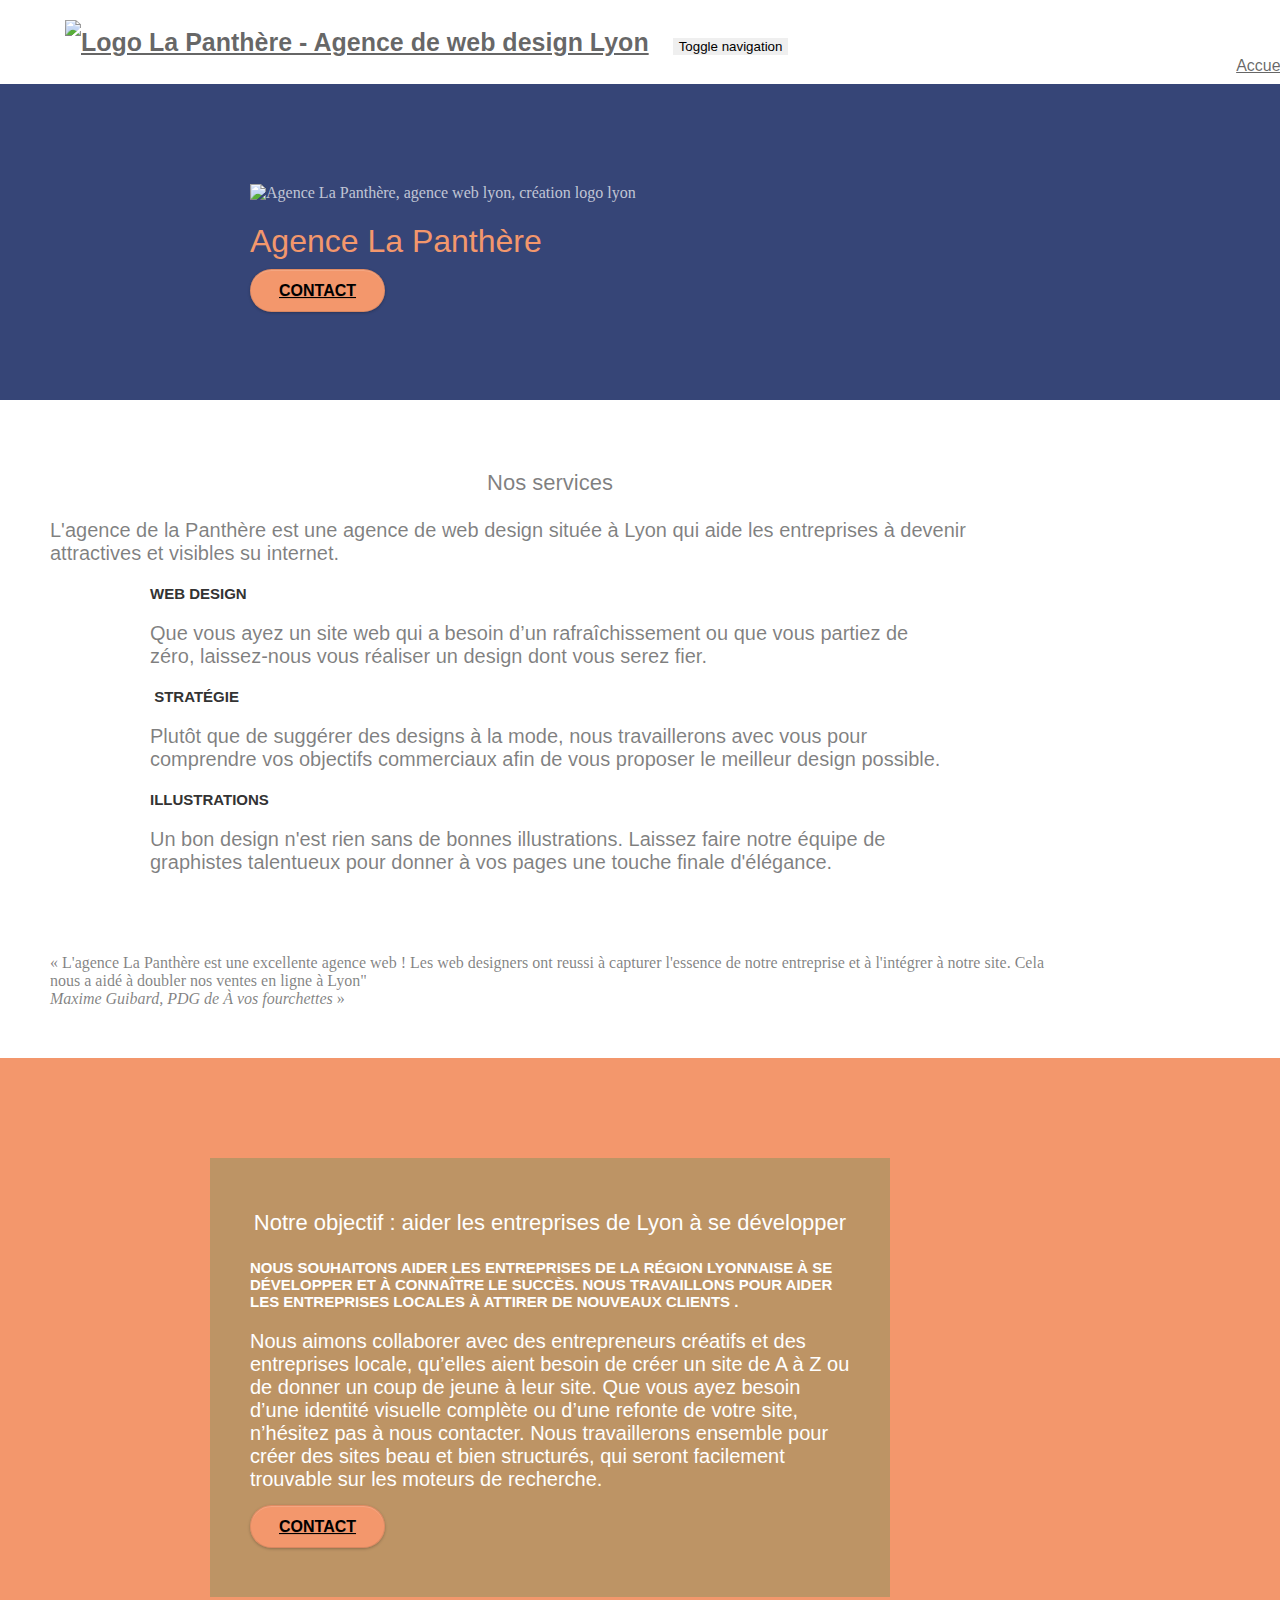
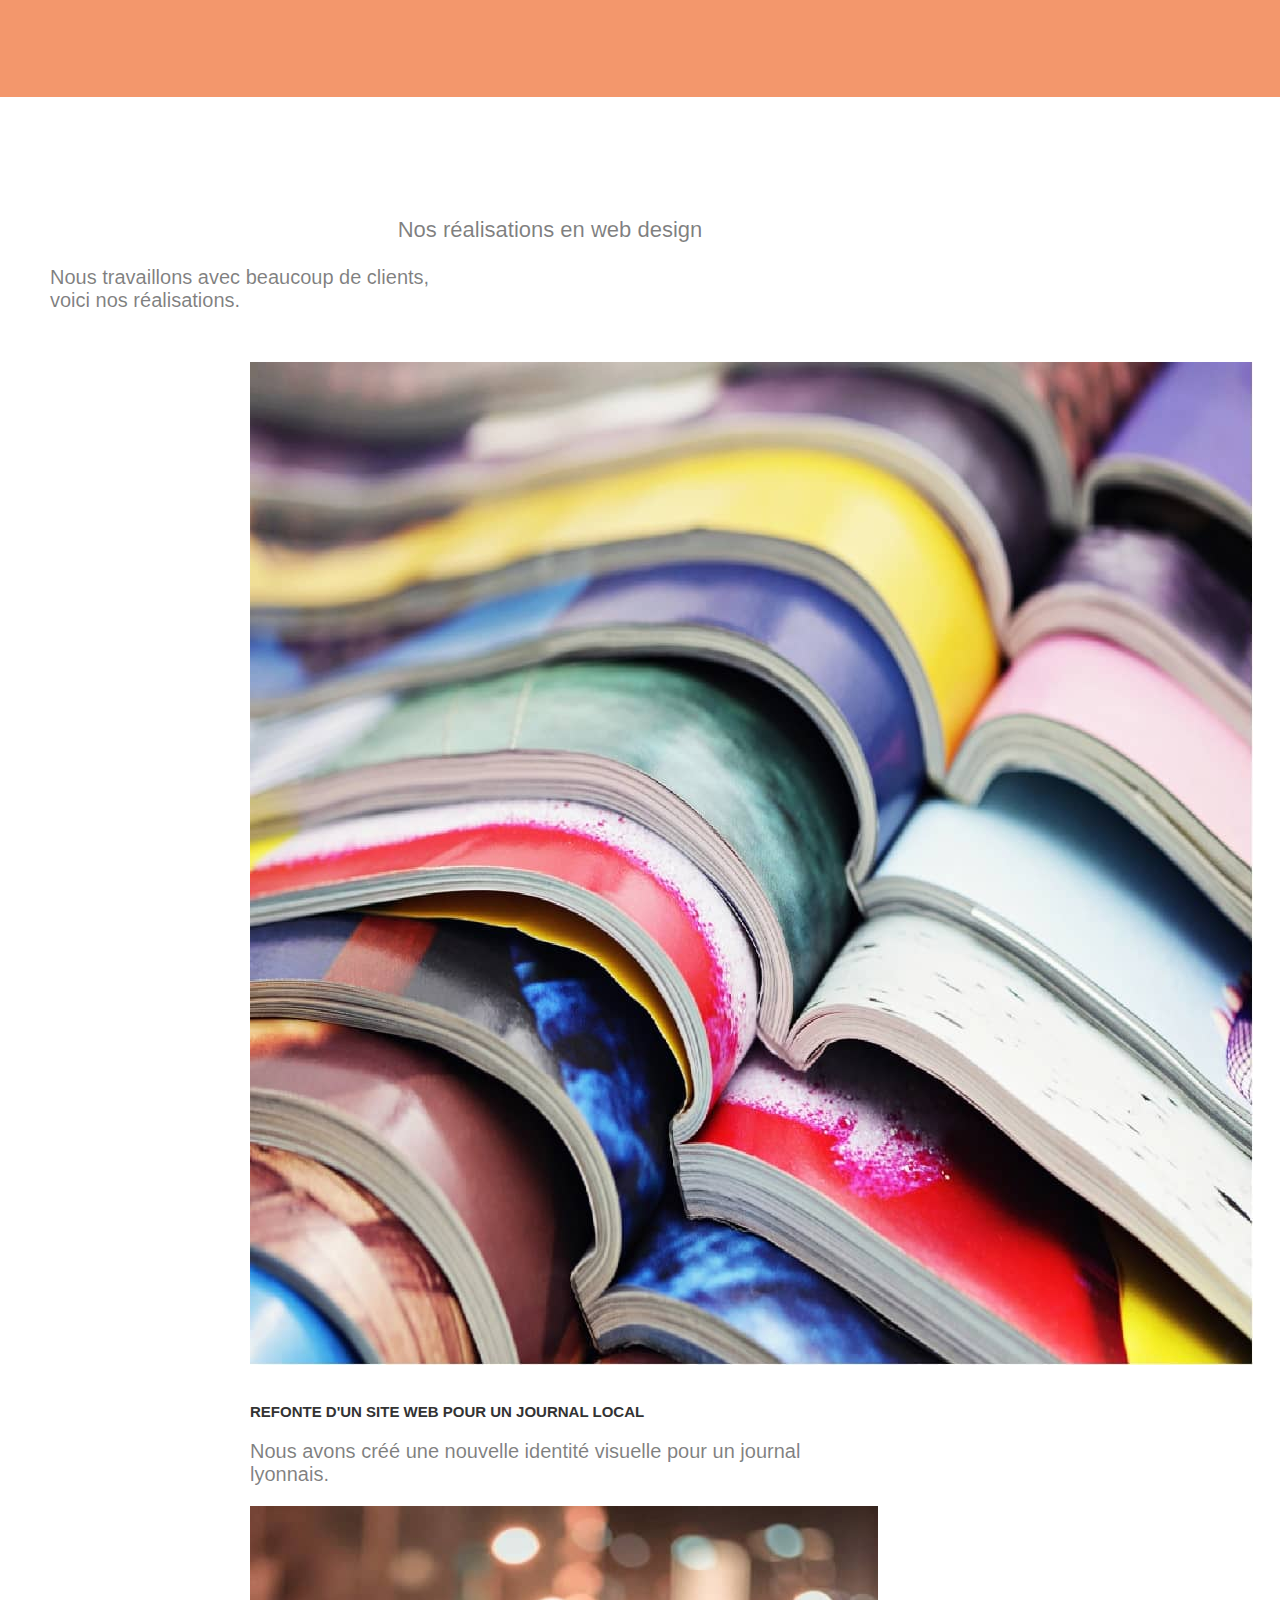
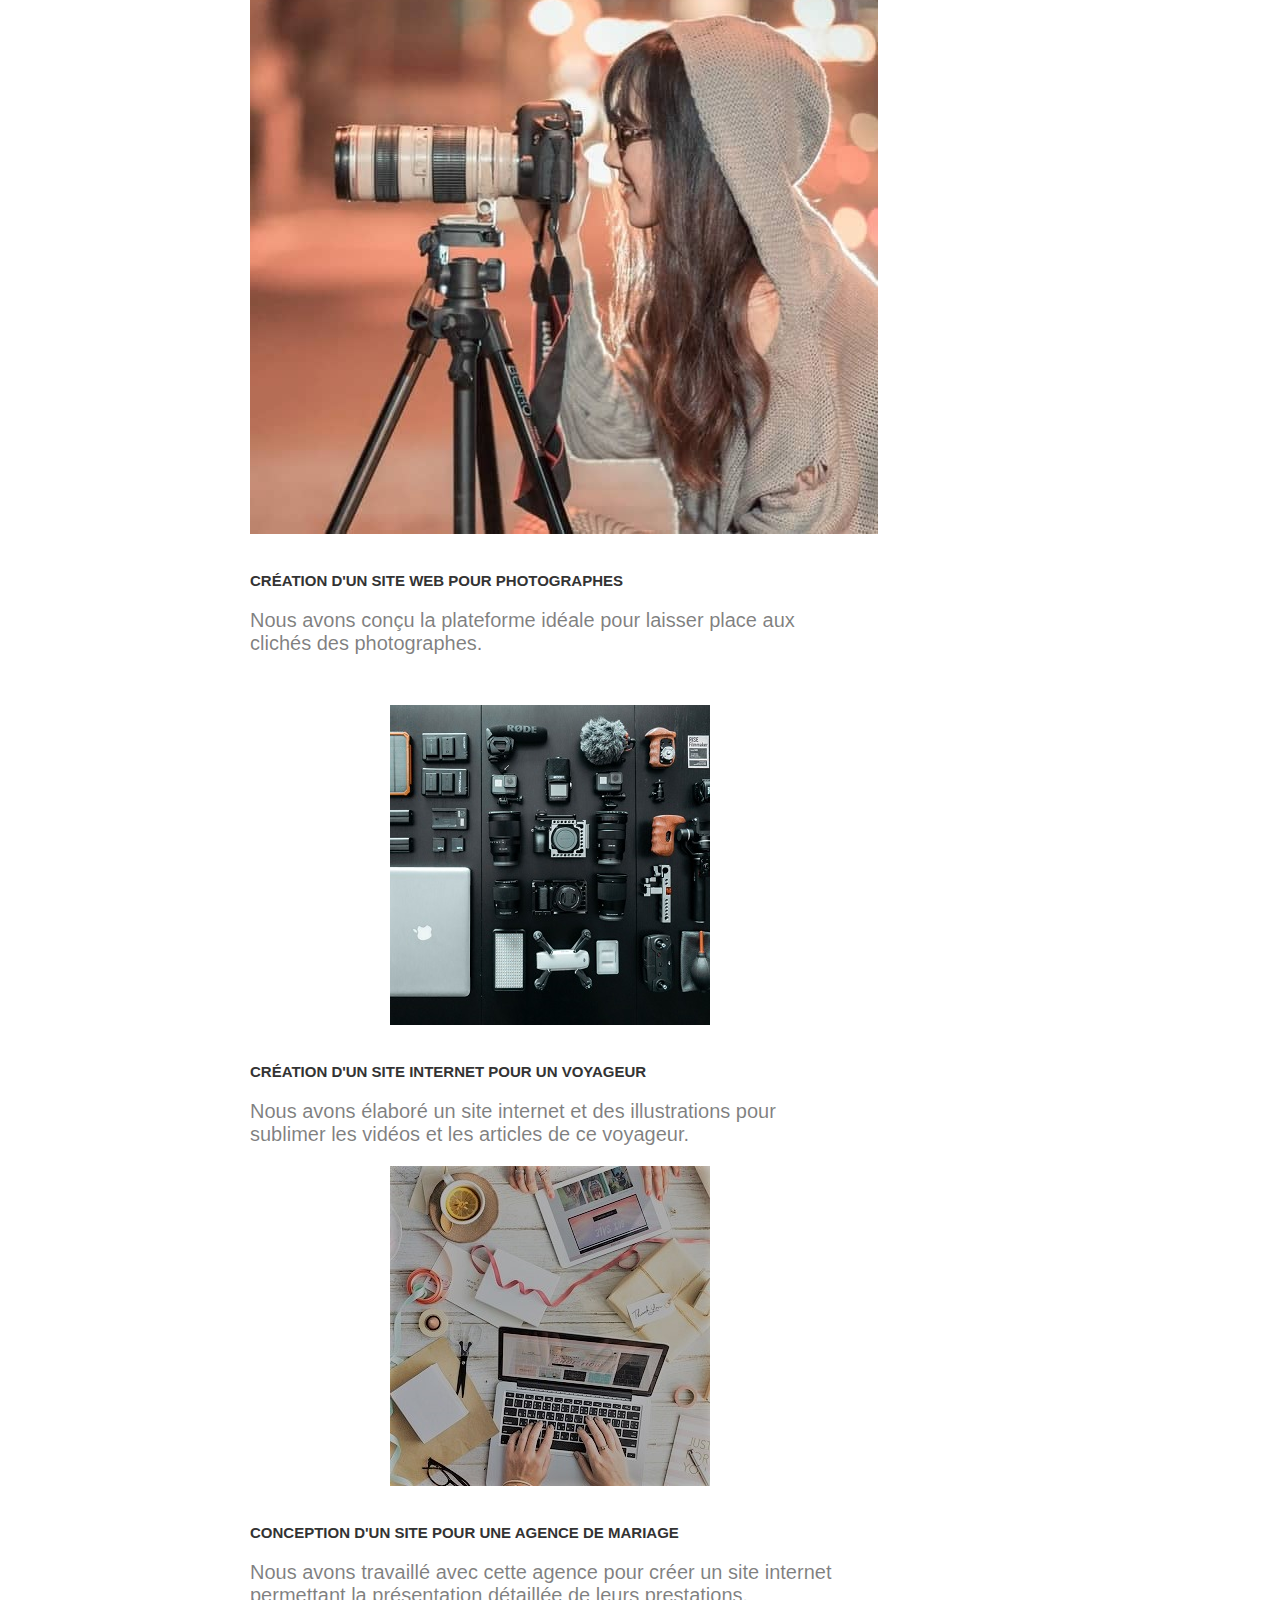
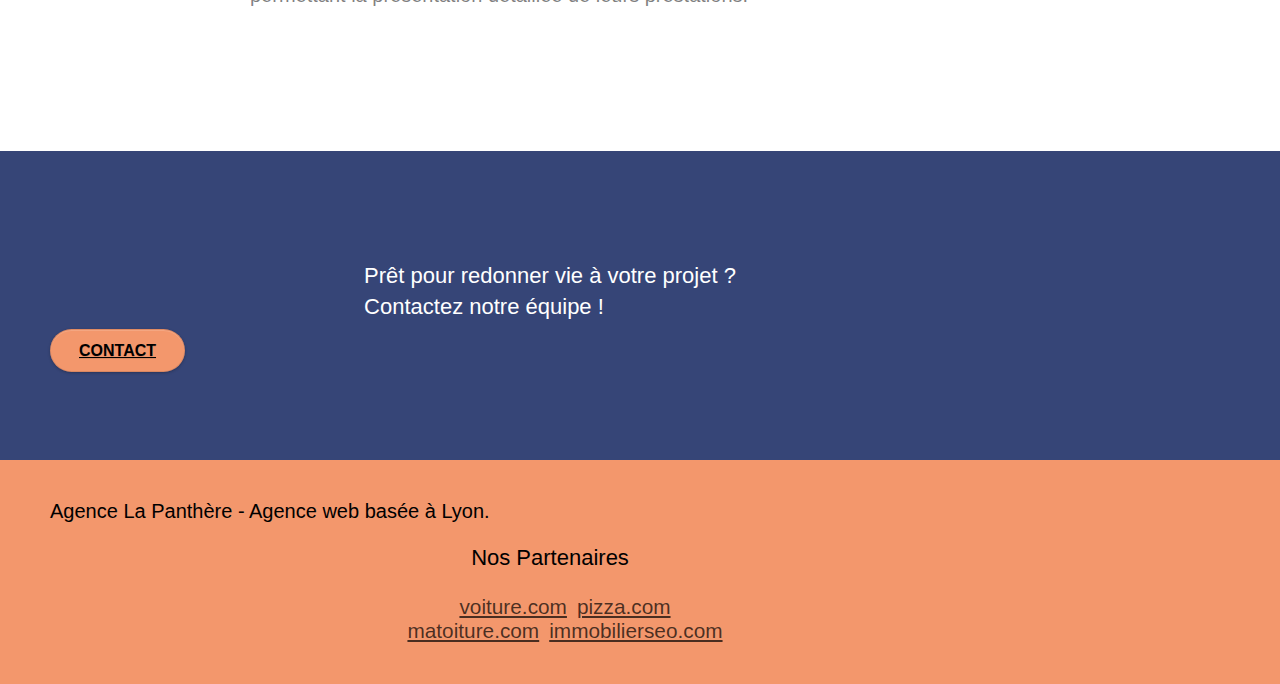
==== commit 7ece7009: "color foot" ====
--- a/index.html
+++ b/index.html
@@ -245,14 +245,14 @@
 <div class="bloc bgc-atomic-tangerine d-bloc" id="bloc-8">
 	<div class="container bloc-sm">
 		<div class="row">
-			<div class="col-sm-12">
+			<div class="col-sm-12 black">
 				<p class="text-center">
 					Agence La Panthère - Agence web basée à Lyon.<br>
 				</p>
 				<div class="row row-no-gutters social">
 					<div class="col-sm-3">
 						<div class="text-center">
-							<a class="social" href="https://twitter.com/?lang=fr"><span aria-label="Twitter" class="fa fa-twitter icon-md"></span></a>
+							<a class="social" href="https://twitter.com/?lang=fr"><span aria-label="Twitter" class="fa fa-twitter icon-md black"></span></a>
 						</div>
 					</div>
 					<div class="col-sm-3">
--- a/style.css
+++ b/style.css
@@ -129,7 +129,7 @@
 }
 
 .d-bloc .divider-h span {
-    border-color: rgba(255, 255, 255, .2);
+    border-color: rgba(0, 0, 0, 0.2);
 }
 
 .d-bloc .a-btn,
@@ -146,7 +146,7 @@
 .d-bloc h5 a,
 .d-bloc h6 a,
 .d-bloc p a {
-    color: rgba(255, 255, 255, .6);
+    color: rgba(0, 0, 0, 0.6);
 }
 
 .d-bloc .a-btn:hover,
@@ -758,7 +758,7 @@
 }
 
 .foot-font-color{
-    color: rgba(255, 255, 255, .7);
+    color: rgba(0, 0, 0, 0.7);
 }
 
 .font-color-black{
@@ -849,6 +849,10 @@
 
 .bg-presentation {
     background-image: url("img/image-de-presentation.bmp");
+}
+
+.black{
+    color: #000000;
 }
 
 @media (max-width: 1024px) {
@@ -1059,6 +1063,15 @@
         padding-left: 0;
         padding-right: 0;
     }
+
+    .icon-md {
+        font-size: 48px!important;
+    }
+
+    .cta-hero{
+        font-size: 48px;
+    }
+
 }
 
 @media (max-width: 767px) {
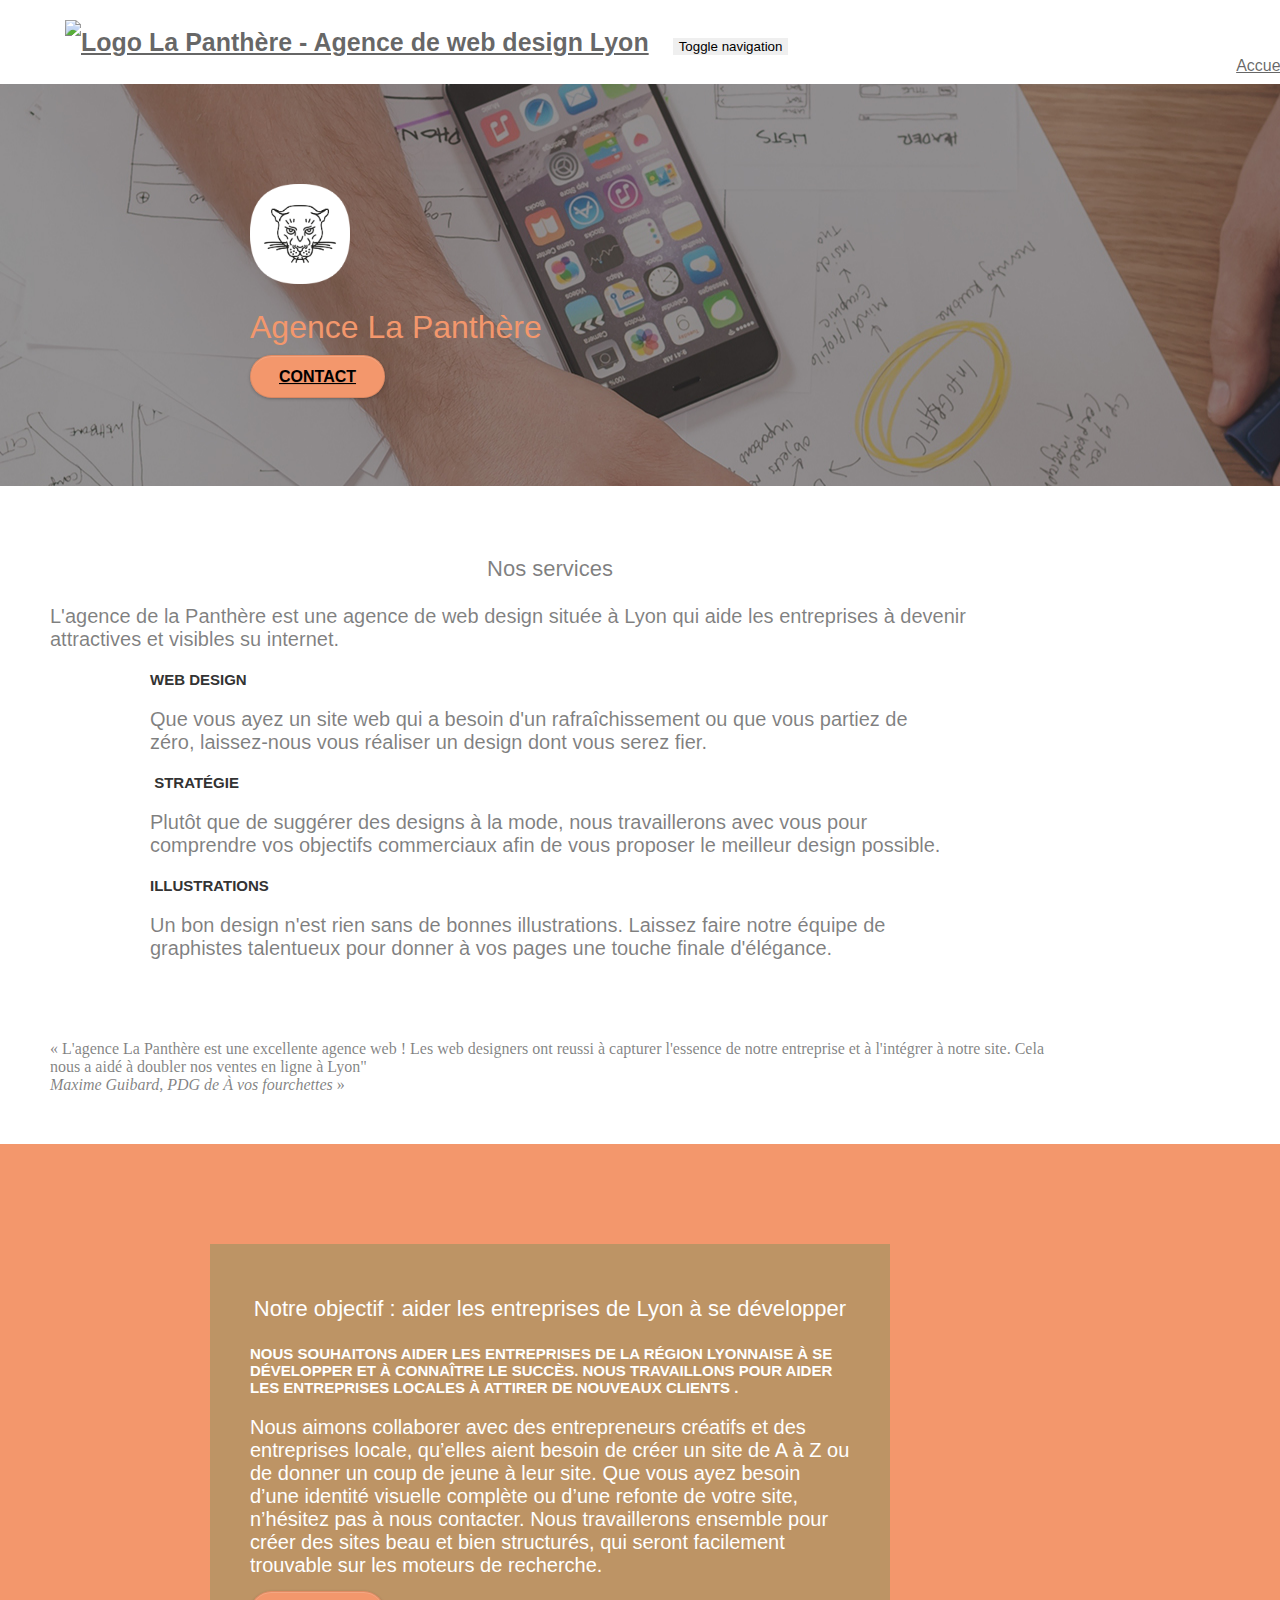
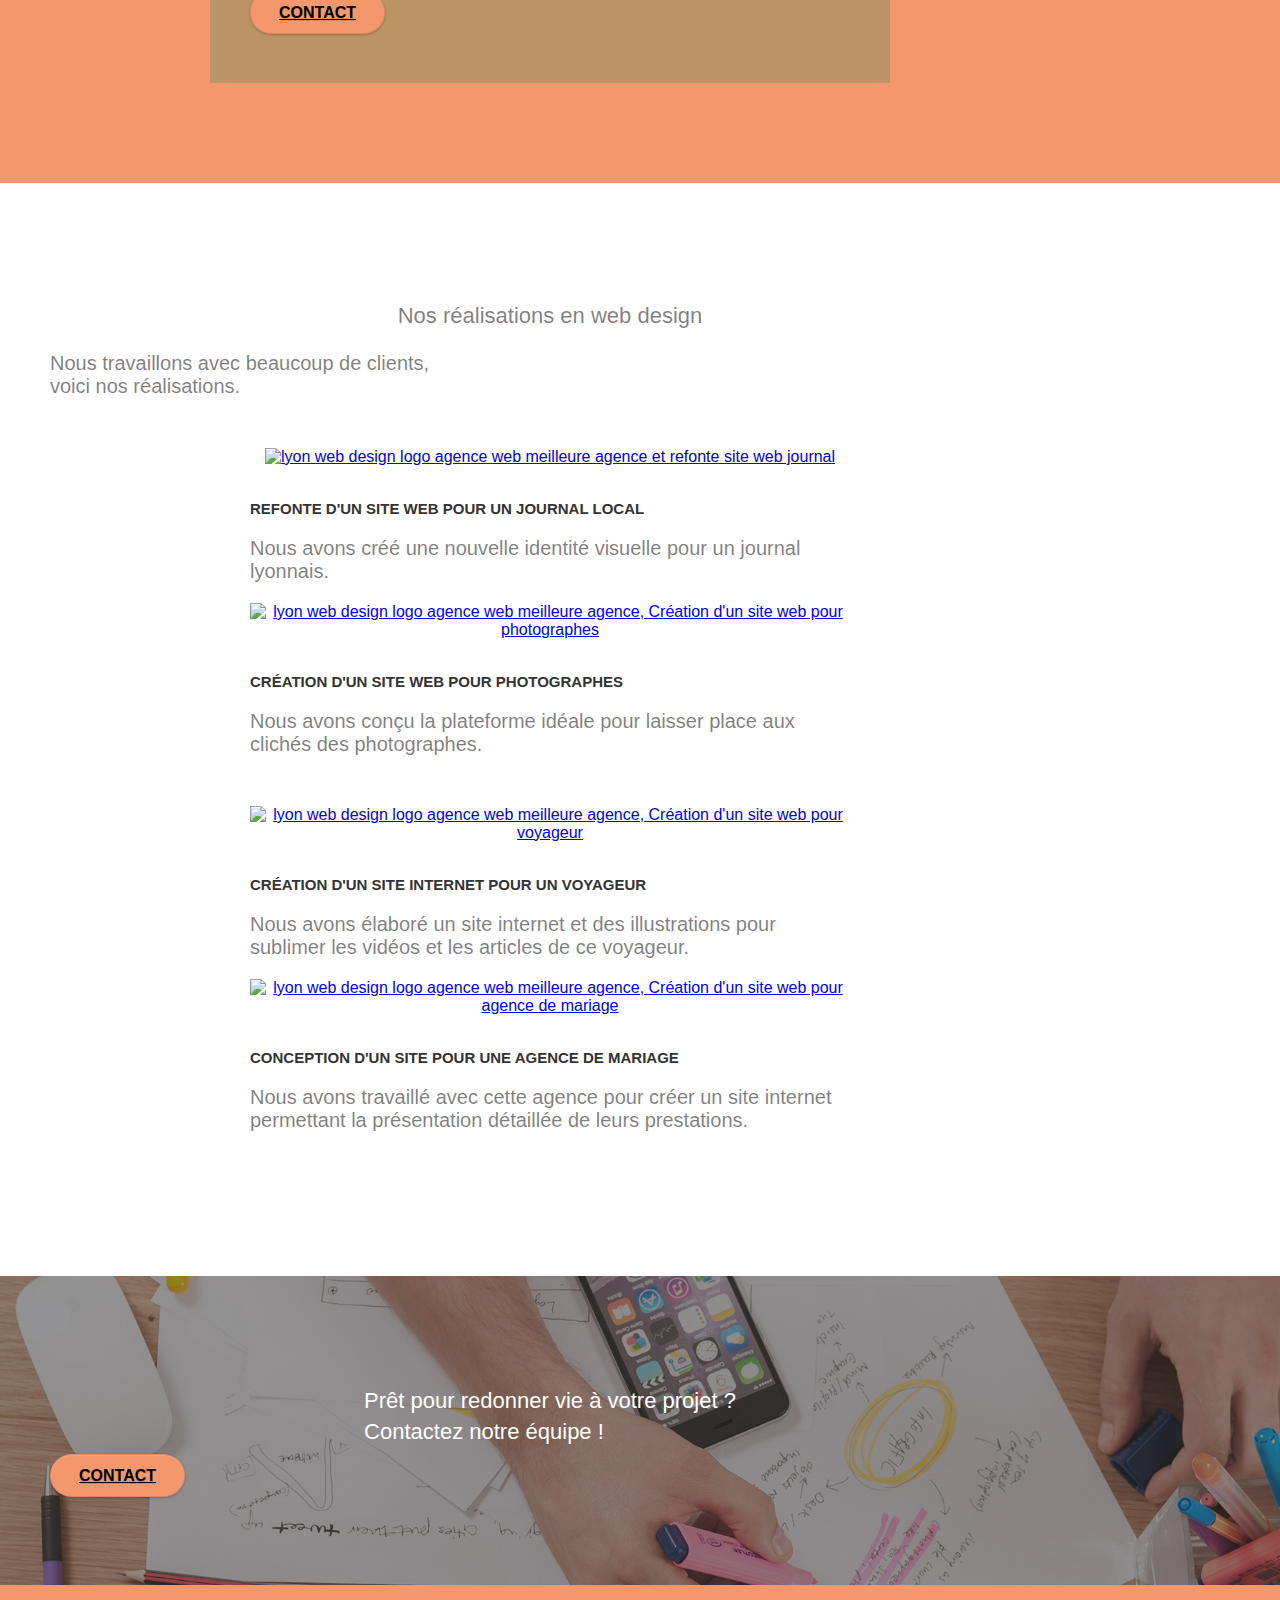
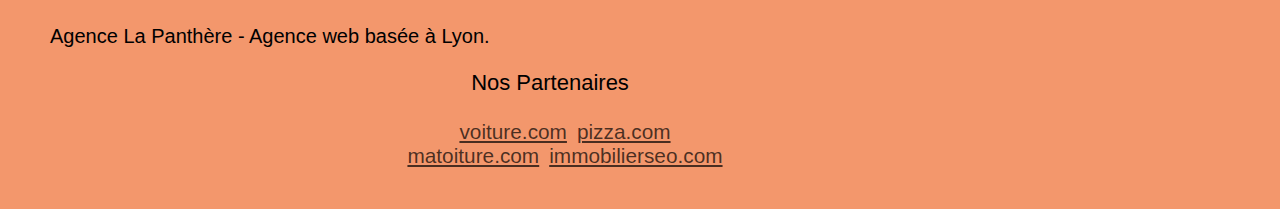
==== commit 61fac3de: "format webP img" ====
--- a/index.html
+++ b/index.html
@@ -58,6 +58,7 @@
 		</nav>
 	</div>
 </div>
+</div>
 <!-- bloc-0 END -->
 
 <!-- bloc-1-presentation -->
@@ -65,7 +66,7 @@
 	<div class="container bloc-lg">
 		<div class="row tight-width-whitespace">
 			<div class="col-sm-12">
-				<img src="img/logo.png" class="center-block image-resize-mode" width="100" alt="Agence La Panthère, agence web lyon, création logo lyon" />
+				<img src="img/logo.WebP" class="center-block image-resize-mode" width="100" alt="Agence La Panthère, agence web lyon, création logo lyon" />
 				<h1 class="text-center hero-bloc-text tc-white ">
 					Agence La Panthère
 				</h1>
@@ -100,7 +101,7 @@
 					Web design
 				</h3>
 				<p class="text-center">
-					Que vous ayez un site web qui a besoin d&rsquo;un rafraîchissement ou que vous partiez de zéro, laissez-nous vous réaliser un design dont vous serez fier.
+					Que vous ayez un site web qui a besoin d'un rafraîchissement ou que vous partiez de zéro, laissez-nous vous réaliser un design dont vous serez fier.
 				</p>
 			</div>
 			<div class="col-sm-4">
@@ -159,7 +160,7 @@
 					   refonte de votre site, n’hésitez pas à nous contacter. Nous travaillerons
 					    ensemble pour créer des sites beau et bien structurés, qui seront facilement
 						 trouvable sur les moteurs de recherche. <br><br>
-						 <a href="page2.html" class="btn btn-lg btn-clean btn-rd cta-hero btn-atomic-tangerine" id="cta-hero">Contact</a><br>
+						 <a href="page2.html" class="btn btn-lg btn-clean btn-rd cta-hero btn-atomic-tangerine">Contact</a><br>
 				</p>
 			</div>
 		</div>
@@ -180,7 +181,7 @@
 		</div>
 		<div class="row tight-width-whitespace portfolio-row">
 			<div class="col-sm-6">
-				<a href="#" data-lightbox="img/1.jpg" data-gallery-id="gallery-1" data-caption="Refonte d'un site web pour un journal local" data-frame="snapshot-lb"><img src="img/1.jpg" alt="lyon web design logo agence web meilleure agence et refonte site web journal" class="img-responsive portfolio-thumb" /></a>
+				<a href="#" data-lightbox="img/1.jpg" data-gallery-id="gallery-1" data-caption="Refonte d'un site web pour un journal local" data-frame="snapshot-lb"><img src="img/1.WebP" alt="lyon web design logo agence web meilleure agence et refonte site web journal" class="img-responsive portfolio-thumb" /></a>
 				<h3 class="mg-md text-center">
 					Refonte d'un site web pour un journal local
 				</h3>
@@ -189,7 +190,7 @@
 				</p>
 			</div>
 			<div class="col-sm-6">
-				<a href="#" data-lightbox="img/2.jpg" data-gallery-id="gallery-1" data-caption="Création d'un site web pour photographes" data-frame="snapshot-lb"><img src="img/2.jpg" class="img-responsive portfolio-thumb" alt="lyon web design logo agence web meilleure agence, Création d'un site web pour photographes" /></a>
+				<a href="#" data-lightbox="img/2.jpg" data-gallery-id="gallery-1" data-caption="Création d'un site web pour photographes" data-frame="snapshot-lb"><img src="img/2.WebP" class="img-responsive portfolio-thumb" alt="lyon web design logo agence web meilleure agence, Création d'un site web pour photographes" /></a>
 				<h3 class="mg-md text-center">
 					Création d'un site web pour photographes
 				</h3>
@@ -200,7 +201,7 @@
 		</div>
 		<div class="row tight-width-whitespace portfolio-row">
 			<div class="col-sm-6">
-				<a href="#" data-lightbox="img/3.jpg" data-gallery-id="gallery-1" data-caption="Création d'un site internet pour un voyageur" data-frame="snapshot-lb"><img src="img/3.jpg" class="img-responsive portfolio-thumb" alt="lyon web design logo agence web meilleure agence, Création d'un site web pour voyageur"/></a>
+				<a href="#" data-lightbox="img/3.jpg" data-gallery-id="gallery-1" data-caption="Création d'un site internet pour un voyageur" data-frame="snapshot-lb"><img src="img/3.WebP" class="img-responsive portfolio-thumb" alt="lyon web design logo agence web meilleure agence, Création d'un site web pour voyageur"/></a>
 				<h3 class="mg-md text-center">
 					Création d'un site internet pour un voyageur
 				</h3>
@@ -209,7 +210,7 @@
 				</p>
 			</div>
 			<div class="col-sm-6">
-				<a href="#" data-lightbox="img/4.jpg" data-gallery-id="gallery-1" data-caption="Conception d'un site pour une agence de mariage" data-frame="snapshot-lb"><img src="img/4.jpg" class="img-responsive portfolio-thumb" alt="lyon web design logo agence web meilleure agence, Création d'un site web pour agence de mariage" /></a>
+				<a href="#" data-lightbox="img/4.jpg" data-gallery-id="gallery-1" data-caption="Conception d'un site pour une agence de mariage" data-frame="snapshot-lb"><img src="img/4.WebP" class="img-responsive portfolio-thumb" alt="lyon web design logo agence web meilleure agence, Création d'un site web pour agence de mariage" /></a>
 				<h3 class="mg-md text-center">
 					Conception d'un site pour une agence de mariage
 				</h3>
@@ -242,54 +243,56 @@
 <!-- ScrollToTop Button END-->
 
 <!-- Footer - bloc-8 -->
-<div class="bloc bgc-atomic-tangerine d-bloc" id="bloc-8">
-	<div class="container bloc-sm">
-		<div class="row">
-			<div class="col-sm-12 black">
-				<p class="text-center">
-					Agence La Panthère - Agence web basée à Lyon.<br>
-				</p>
-				<div class="row row-no-gutters social">
-					<div class="col-sm-3">
-						<div class="text-center">
-							<a class="social" href="https://twitter.com/?lang=fr"><span aria-label="Twitter" class="fa fa-twitter icon-md black"></span></a>
+<footer>
+	<div class="bloc bgc-atomic-tangerine d-bloc" id="bloc-8">
+		<div class="container bloc-sm">
+			<div class="row">
+				<div class="col-sm-12 black">
+					<p class="text-center">
+						Agence La Panthère - Agence web basée à Lyon.<br>
+					</p>
+					<div class="row row-no-gutters social">
+						<div class="col-sm-3">
+							<div class="text-center">
+								<a class="social" href="https://twitter.com/?lang=fr"><span aria-label="Twitter" class="fa fa-twitter icon-md black"></span></a>
+							</div>
+						</div>
+						<div class="col-sm-3">
+							<div class="text-center">
+								<a class="social" href="https://www.facebook.com/"><span aria-label="Facebook" class="fa fa-facebook icon-md"></span></a>
+							</div>
+						</div>
+						<div class="col-sm-3">
+							<div class="text-center">
+								<a class="social" href="https://dribbble.com/"><span aria-label="Dribbble" class="fa fa-dribbble icon-md"></span></a>
+							</div>
+						</div>
+						<div class="col-sm-3">
+							<div class="text-center">
+								<a class="social" href="https://www.instagram.com/?hl=fr"><span aria-label="Instagram" class="fa fa-instagram icon-md"></span></a>
+							</div>
+						</div>
+						<div class="partners row">
+							<div class="col-sm-12">
+								<aside>
+									<h2>Nos Partenaires</h2>
+									<ul>
+										<li><a class="foot-font-color" href="voiture.com">voiture.com</a></li>
+										<li><a class="foot-font-color" href="pizza.com">pizza.com</a></li>
+										<li><a class="foot-font-color" href="matoiture.com">matoiture.com</a></li>
+										<li><a class="foot-font-color" href="immobilierseo.com">immobilierseo.com</a></li>
+									</ul>
+								</aside>
+							</div>
 						</div>
 					</div>
-					<div class="col-sm-3">
-						<div class="text-center">
-							<a class="social" href="https://www.facebook.com/"><span aria-label="Facebook" class="fa fa-facebook icon-md"></span></a>
-						</div>
-					</div>
-					<div class="col-sm-3">
-						<div class="text-center">
-							<a class="social" href="https://dribbble.com/"><span aria-label="Dribbble" class="fa fa-dribbble icon-md"></span></a>
-						</div>
-					</div>
-					<div class="col-sm-3">
-						<div class="text-center">
-							<a class="social" href="https://www.instagram.com/?hl=fr"><span aria-label="Instagram" class="fa fa-instagram icon-md"></span></a>
-						</div>
-					</div>
-					<div class="partners row">
-						<div class="col-sm-12">
-							<aside>
-								<h2>Nos Partenaires</h2>
-								<ul>
-									<li><a class="foot-font-color" href="voiture.com">voiture.com</a></li>
-									<li><a class="foot-font-color" href="pizza.com">pizza.com</a></li>
-									<li><a class="foot-font-color" href="matoiture.com">matoiture.com</a></li>
-									<li><a class="foot-font-color" href="immobilierseo.com">immobilierseo.com</a></li>
-								</ul>
-							</aside>
-						</div>
-					</div>
-				</div>
-			</div>
-		</div>
-	</footer>
+				</div>
+			</div>
 <!-- Footer - bloc-8 END -->
 
 </div>
+</div>
+</footer>
 <!-- Principal conteneur END -->
     
 
--- a/style.css
+++ b/style.css
@@ -844,11 +844,11 @@
 }
 
 .bg-banniere {
-    background-image: url("img/agence-la-panthere.jpg");
+    background-image: url("img/agence-la-panthere.WebP");
 }
 
 .bg-presentation {
-    background-image: url("img/image-de-presentation.bmp");
+    background-image: url("img/image-de-presentation.WebP");
 }
 
 .black{
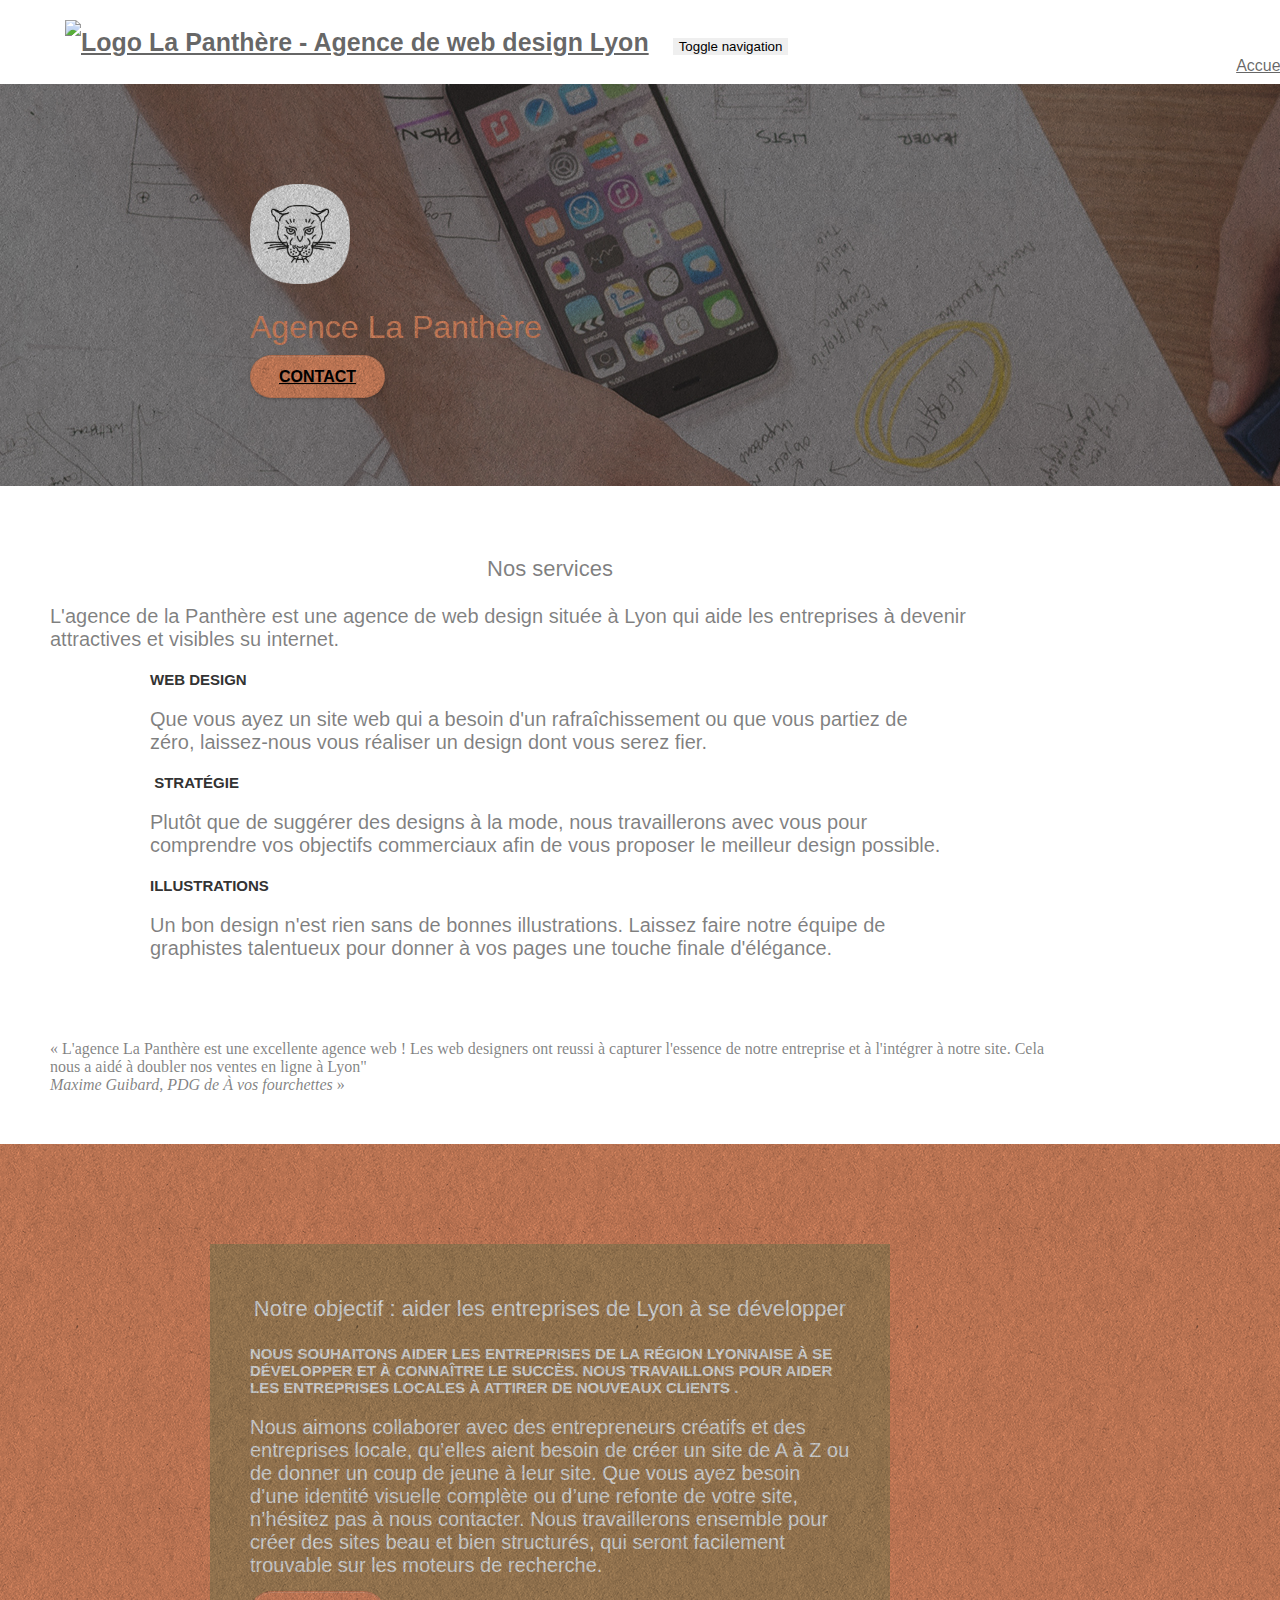
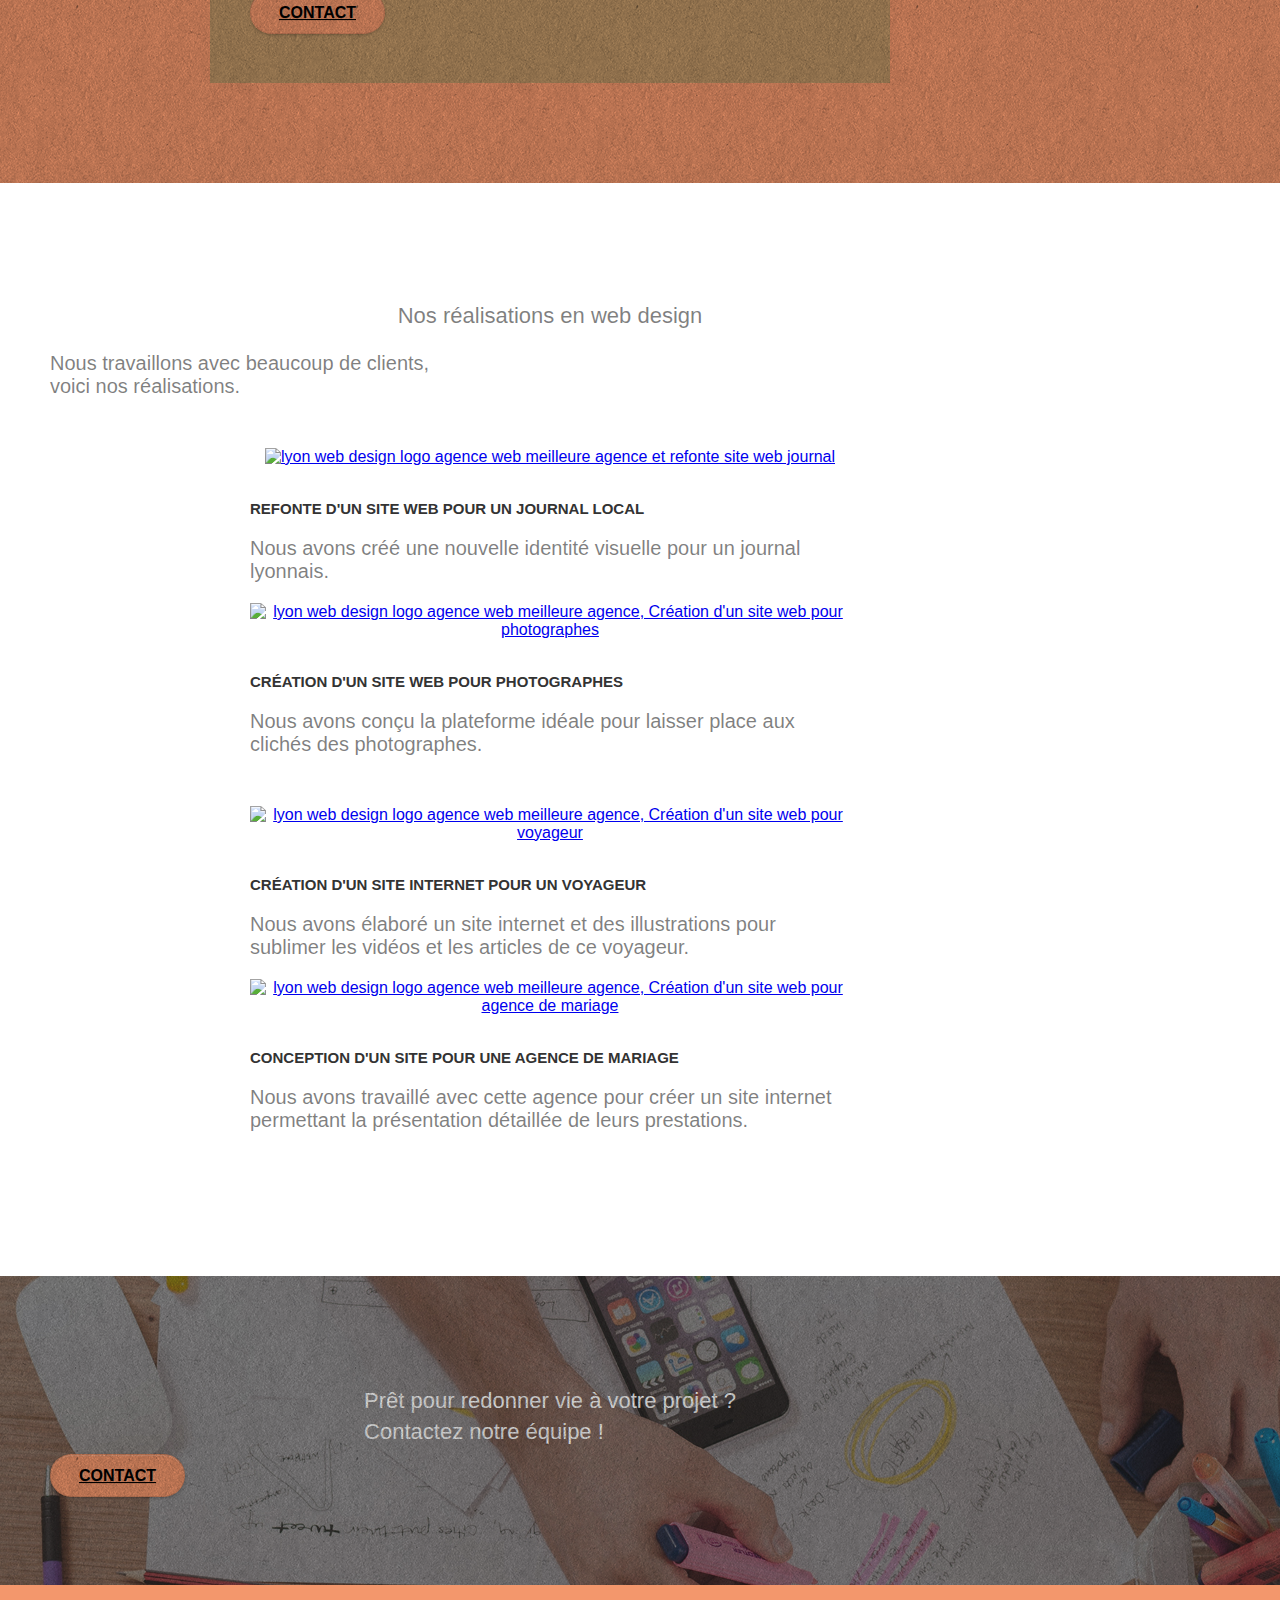
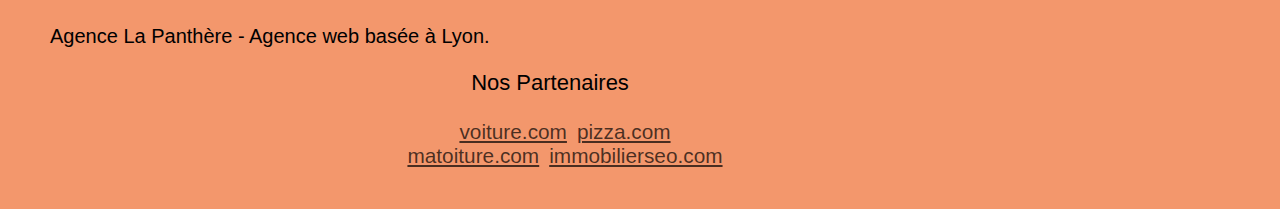
==== commit b2f04a3c: "format webP img 2" ====
--- a/index.html
+++ b/index.html
@@ -181,7 +181,7 @@
 		</div>
 		<div class="row tight-width-whitespace portfolio-row">
 			<div class="col-sm-6">
-				<a href="#" data-lightbox="img/1.jpg" data-gallery-id="gallery-1" data-caption="Refonte d'un site web pour un journal local" data-frame="snapshot-lb"><img src="img/1.WebP" alt="lyon web design logo agence web meilleure agence et refonte site web journal" class="img-responsive portfolio-thumb" /></a>
+				<a href="#" data-lightbox="img/1.WebP" data-gallery-id="gallery-1" data-caption="Refonte d'un site web pour un journal local" data-frame="snapshot-lb"><img src="img/1.WebP" alt="lyon web design logo agence web meilleure agence et refonte site web journal" class="img-responsive portfolio-thumb" /></a>
 				<h3 class="mg-md text-center">
 					Refonte d'un site web pour un journal local
 				</h3>
@@ -190,7 +190,7 @@
 				</p>
 			</div>
 			<div class="col-sm-6">
-				<a href="#" data-lightbox="img/2.jpg" data-gallery-id="gallery-1" data-caption="Création d'un site web pour photographes" data-frame="snapshot-lb"><img src="img/2.WebP" class="img-responsive portfolio-thumb" alt="lyon web design logo agence web meilleure agence, Création d'un site web pour photographes" /></a>
+				<a href="#" data-lightbox="img/2.WebP" data-gallery-id="gallery-1" data-caption="Création d'un site web pour photographes" data-frame="snapshot-lb"><img src="img/2.WebP" class="img-responsive portfolio-thumb" alt="lyon web design logo agence web meilleure agence, Création d'un site web pour photographes" /></a>
 				<h3 class="mg-md text-center">
 					Création d'un site web pour photographes
 				</h3>
@@ -201,7 +201,7 @@
 		</div>
 		<div class="row tight-width-whitespace portfolio-row">
 			<div class="col-sm-6">
-				<a href="#" data-lightbox="img/3.jpg" data-gallery-id="gallery-1" data-caption="Création d'un site internet pour un voyageur" data-frame="snapshot-lb"><img src="img/3.WebP" class="img-responsive portfolio-thumb" alt="lyon web design logo agence web meilleure agence, Création d'un site web pour voyageur"/></a>
+				<a href="#" data-lightbox="img/3.WebP" data-gallery-id="gallery-1" data-caption="Création d'un site internet pour un voyageur" data-frame="snapshot-lb"><img src="img/3.WebP" class="img-responsive portfolio-thumb" alt="lyon web design logo agence web meilleure agence, Création d'un site web pour voyageur"/></a>
 				<h3 class="mg-md text-center">
 					Création d'un site internet pour un voyageur
 				</h3>
@@ -210,7 +210,7 @@
 				</p>
 			</div>
 			<div class="col-sm-6">
-				<a href="#" data-lightbox="img/4.jpg" data-gallery-id="gallery-1" data-caption="Conception d'un site pour une agence de mariage" data-frame="snapshot-lb"><img src="img/4.WebP" class="img-responsive portfolio-thumb" alt="lyon web design logo agence web meilleure agence, Création d'un site web pour agence de mariage" /></a>
+				<a href="#" data-lightbox="img/4.WebP" data-gallery-id="gallery-1" data-caption="Conception d'un site pour une agence de mariage" data-frame="snapshot-lb"><img src="img/4.WebP" class="img-responsive portfolio-thumb" alt="lyon web design logo agence web meilleure agence, Création d'un site web pour agence de mariage" /></a>
 				<h3 class="mg-md text-center">
 					Conception d'un site pour une agence de mariage
 				</h3>
--- a/style.css
+++ b/style.css
@@ -104,7 +104,7 @@
 }
 
 .texture-paper::before {
-    background: url("img/texture-paper.png");
+    background: url("img/texture-paper.WebP");
     background-size: 280px 280px;
 }
 
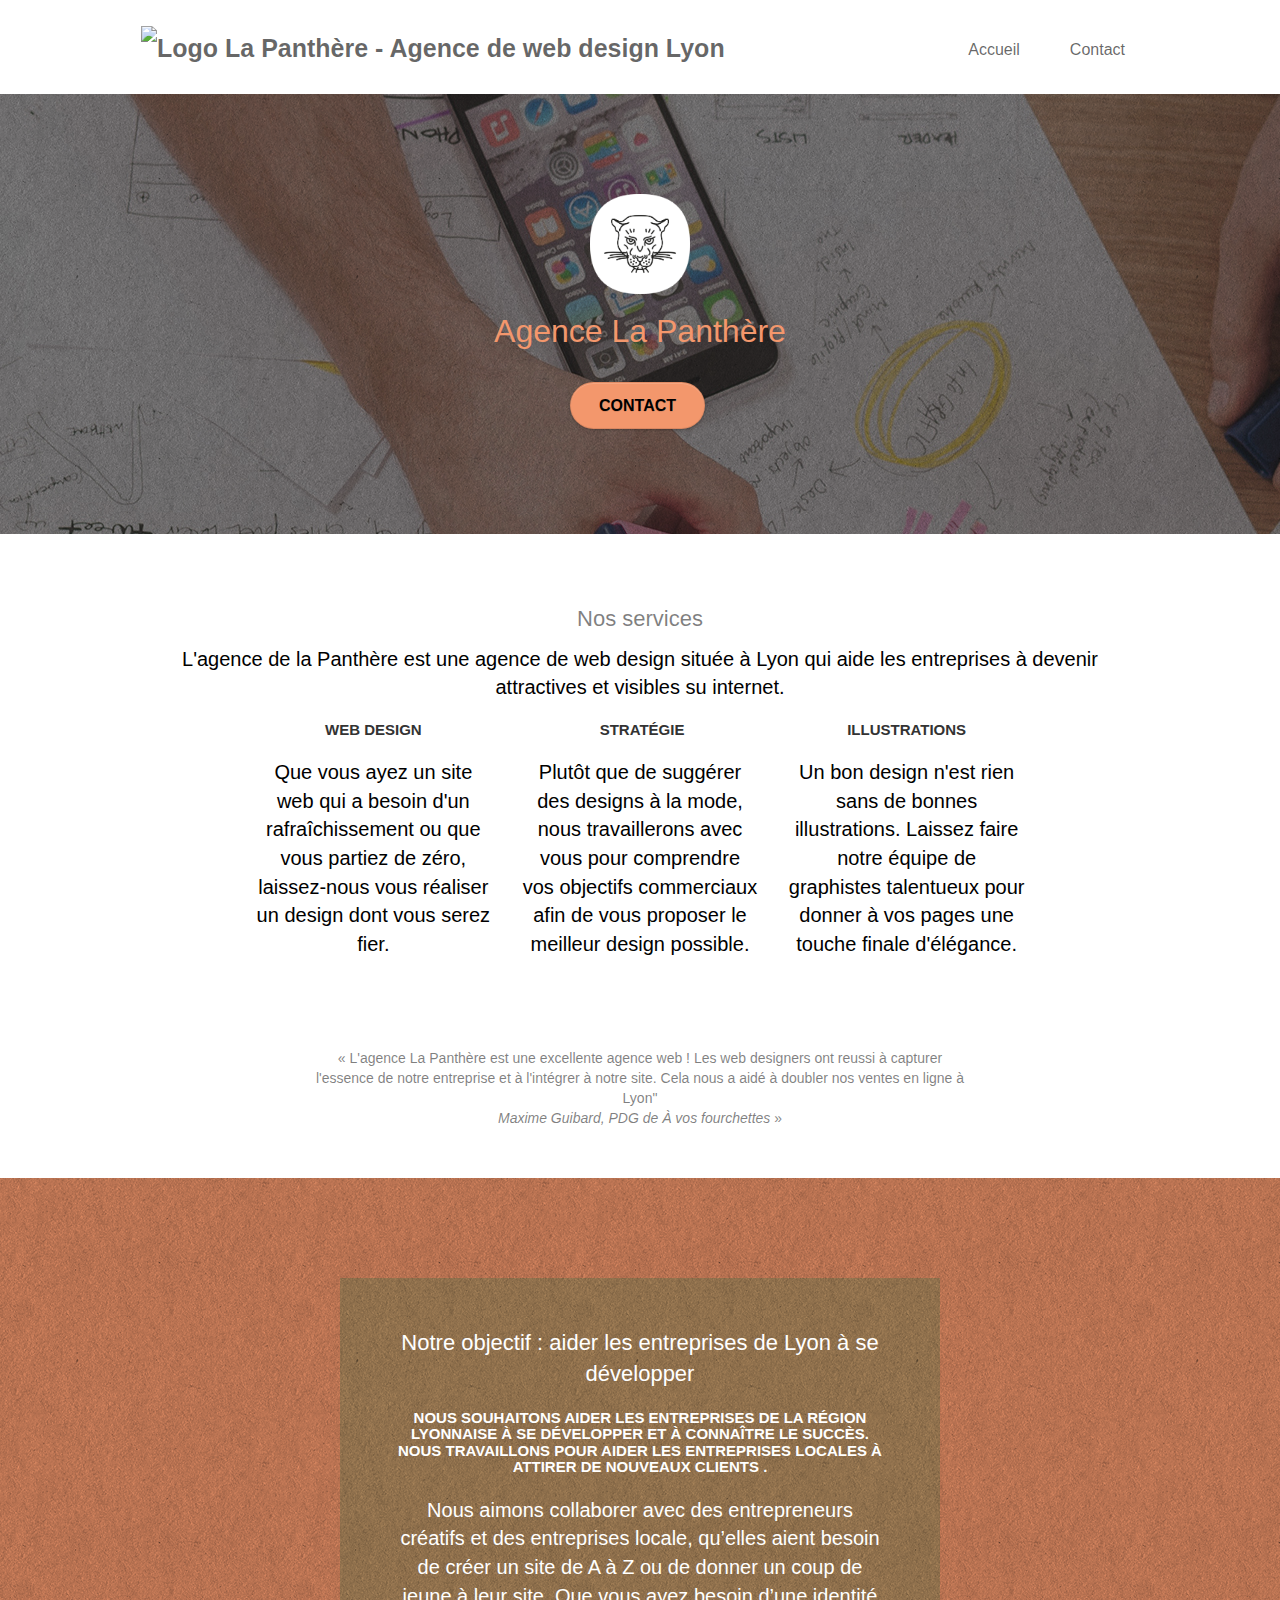
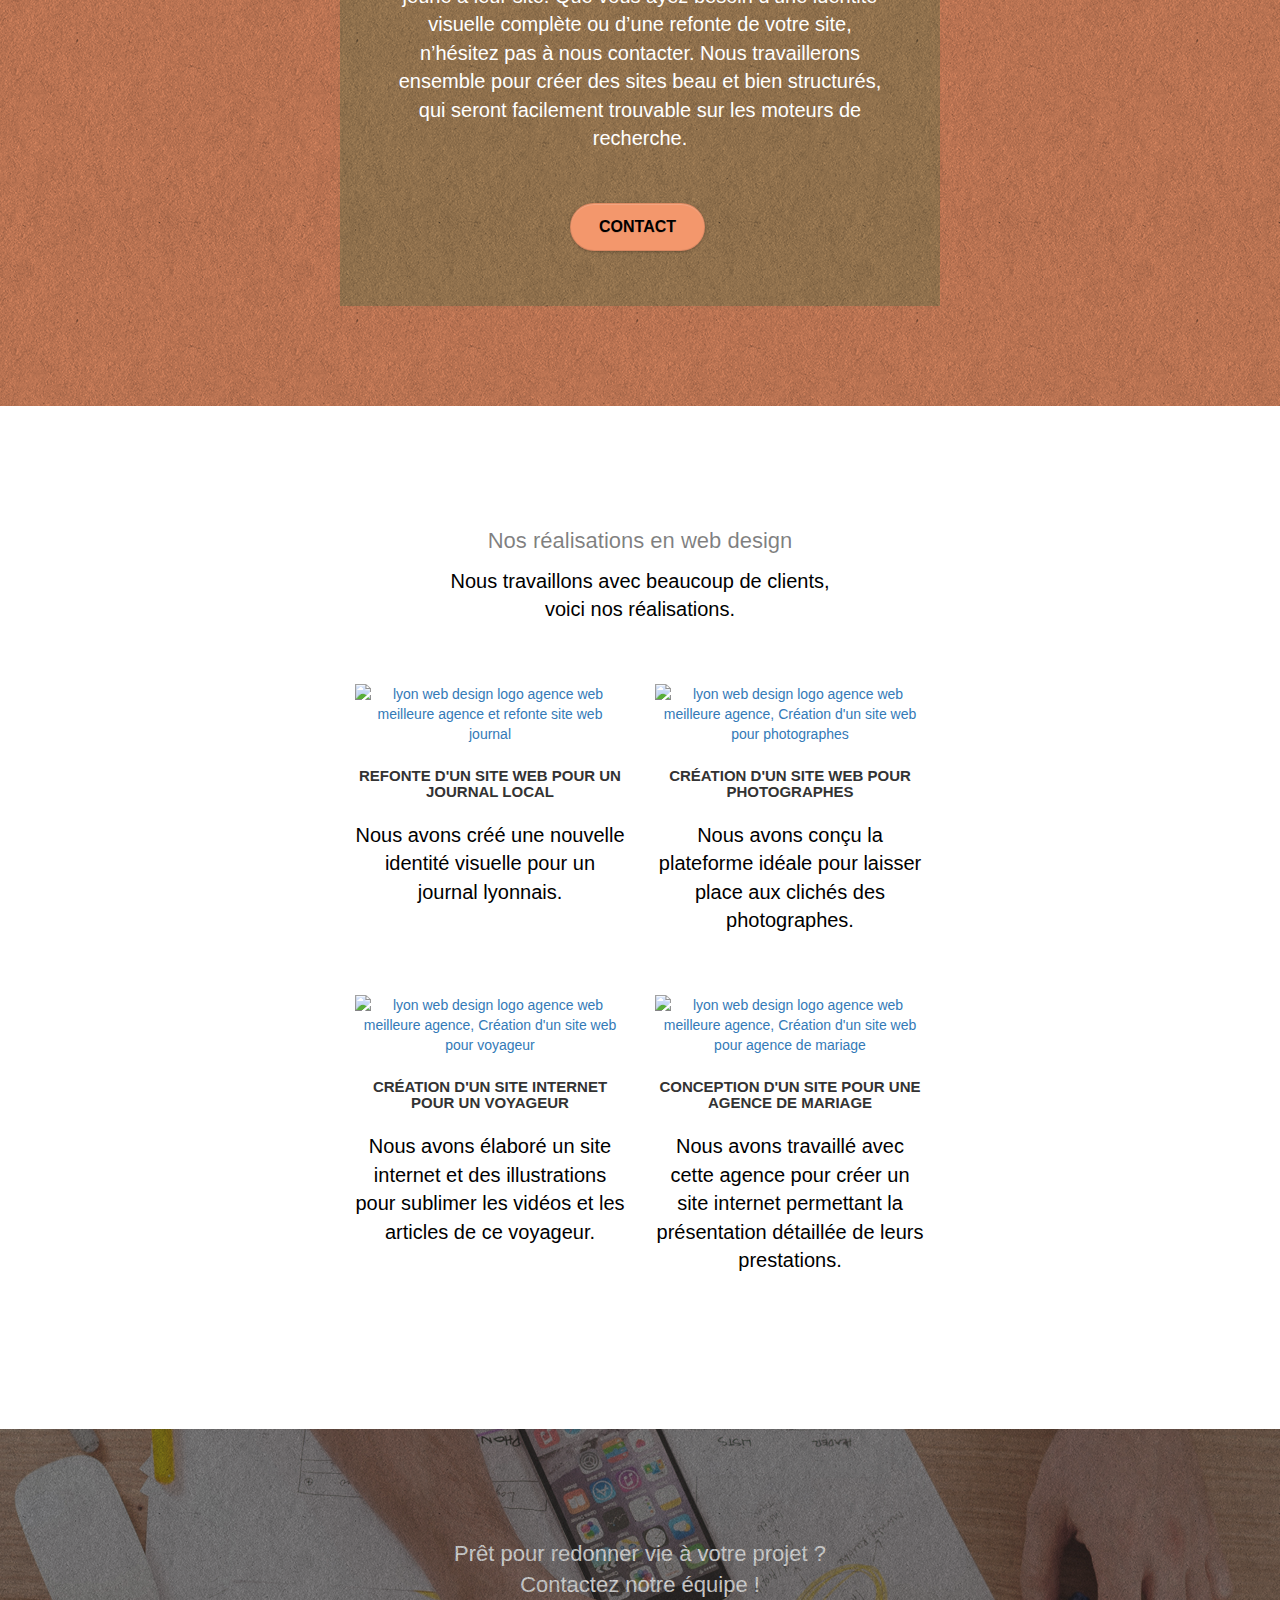
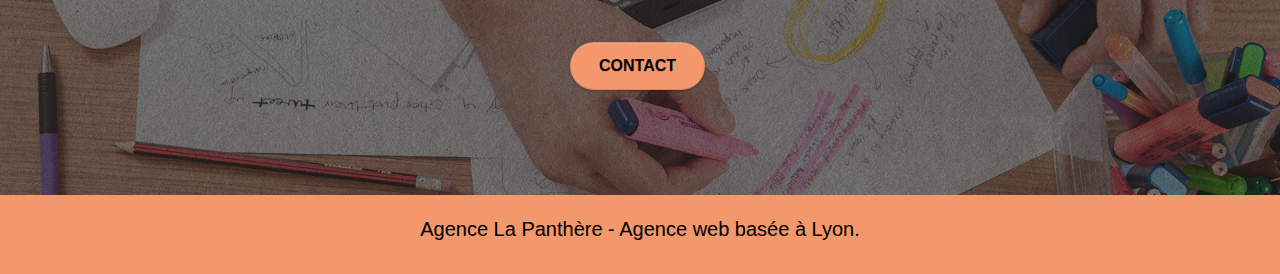
==== commit dd0e944c: "no sponsor footer" ====
--- a/index.html
+++ b/index.html
@@ -51,7 +51,7 @@
 					<li>
 					</li>
 					<li>
-						<a href="page2.html">page2 &gt;</a>
+						<a href="contact.html">Contact</a>
 					</li>
 				</ul>
 			</div>
@@ -71,7 +71,7 @@
 					Agence La Panthère
 				</h1>
 				<div class="text-center">
-					<a href="page2.html" class="btn btn-lg btn-clean btn-rd cta-hero btn-atomic-tangerine" id="cta-hero">Contact</a>
+					<a href="contact.html" class="btn btn-lg btn-clean btn-rd cta-hero btn-atomic-tangerine" id="cta-hero">Contact</a>
 				</div>
 			</div>
 		</div>
@@ -160,7 +160,7 @@
 					   refonte de votre site, n’hésitez pas à nous contacter. Nous travaillerons
 					    ensemble pour créer des sites beau et bien structurés, qui seront facilement
 						 trouvable sur les moteurs de recherche. <br><br>
-						 <a href="page2.html" class="btn btn-lg btn-clean btn-rd cta-hero btn-atomic-tangerine">Contact</a><br>
+						 <a href="contact.html" class="btn btn-lg btn-clean btn-rd cta-hero btn-atomic-tangerine">Contact</a><br>
 				</p>
 			</div>
 		</div>
@@ -231,7 +231,7 @@
 				Prêt pour redonner vie à votre projet ?<br>Contactez notre équipe !
 			</h2>
 			<div class="col-sm-12 text-center">
-				<a href="page2.html" class="btn btn-atomic-tangerine btn-clean btn-rd btn-lg cta-hero">Contact</a>
+				<a href="contact.html" class="btn btn-atomic-tangerine btn-clean btn-rd btn-lg cta-hero">Contact</a>
 			</div>
 		</div>
 	</div>
@@ -239,7 +239,7 @@
 <!-- bloc-5-cta END -->
 
 <!-- ScrollToTop Button -->
-<a class="bloc-button btn btn-d scrollToTop" onclick="scrollToTarget('1')"><span class="fa fa-chevron-up"></span></a>
+<a class="bloc-button btn btn-d scrollToTop" href="#" onclick="scrollToTarget('1')"><span class="fa fa-chevron-up"></span></a>
 <!-- ScrollToTop Button END-->
 
 <!-- Footer - bloc-8 -->
@@ -254,35 +254,22 @@
 					<div class="row row-no-gutters social">
 						<div class="col-sm-3">
 							<div class="text-center">
-								<a class="social" href="https://twitter.com/?lang=fr"><span aria-label="Twitter" class="fa fa-twitter icon-md black"></span></a>
-							</div>
-						</div>
-						<div class="col-sm-3">
-							<div class="text-center">
-								<a class="social" href="https://www.facebook.com/"><span aria-label="Facebook" class="fa fa-facebook icon-md"></span></a>
-							</div>
-						</div>
-						<div class="col-sm-3">
-							<div class="text-center">
-								<a class="social" href="https://dribbble.com/"><span aria-label="Dribbble" class="fa fa-dribbble icon-md"></span></a>
-							</div>
-						</div>
-						<div class="col-sm-3">
-							<div class="text-center">
-								<a class="social" href="https://www.instagram.com/?hl=fr"><span aria-label="Instagram" class="fa fa-instagram icon-md"></span></a>
-							</div>
-						</div>
-						<div class="partners row">
-							<div class="col-sm-12">
-								<aside>
-									<h2>Nos Partenaires</h2>
-									<ul>
-										<li><a class="foot-font-color" href="voiture.com">voiture.com</a></li>
-										<li><a class="foot-font-color" href="pizza.com">pizza.com</a></li>
-										<li><a class="foot-font-color" href="matoiture.com">matoiture.com</a></li>
-										<li><a class="foot-font-color" href="immobilierseo.com">immobilierseo.com</a></li>
-									</ul>
-								</aside>
+								<a class="social" href="https://twitter.com/?lang=fr"><span aria-roledescription="Twitter" class="fa fa-twitter icon-md black"></span></a>
+							</div>
+						</div>
+						<div class="col-sm-3">
+							<div class="text-center">
+								<a class="social" href="https://www.facebook.com/"><span aria-roledescription="Facebook" class="fa fa-facebook icon-md"></span></a>
+							</div>
+						</div>
+						<div class="col-sm-3">
+							<div class="text-center">
+								<a class="social" href="https://dribbble.com/"><span aria-roledescription="Dribbble" class="fa fa-dribbble icon-md"></span></a>
+							</div>
+						</div>
+						<div class="col-sm-3">
+							<div class="text-center">
+								<a class="social" href="https://www.instagram.com/?hl=fr"><span aria-roledescription="Instagram" class="fa fa-instagram icon-md"></span></a>
 							</div>
 						</div>
 					</div>
--- a/style.css
+++ b/style.css
@@ -524,8 +524,8 @@
 }
 
 .scrollToTop {
-    width: 40px;
-    height: 40px;
+    width: 48px;
+    height: 48px;
     position: fixed;
     bottom: 20px;
     opacity: 0;
@@ -666,6 +666,10 @@
     font-weight: 400;
 }
 
+label{
+    color: #000000;
+}
+
 li a{
     color: #FFFFFF;
 }
@@ -1058,6 +1062,10 @@
     }
 }
 
+p{
+    color: #000000;
+}
+
 @media (max-width: 400px) {
     .bloc {
         padding-left: 0;
